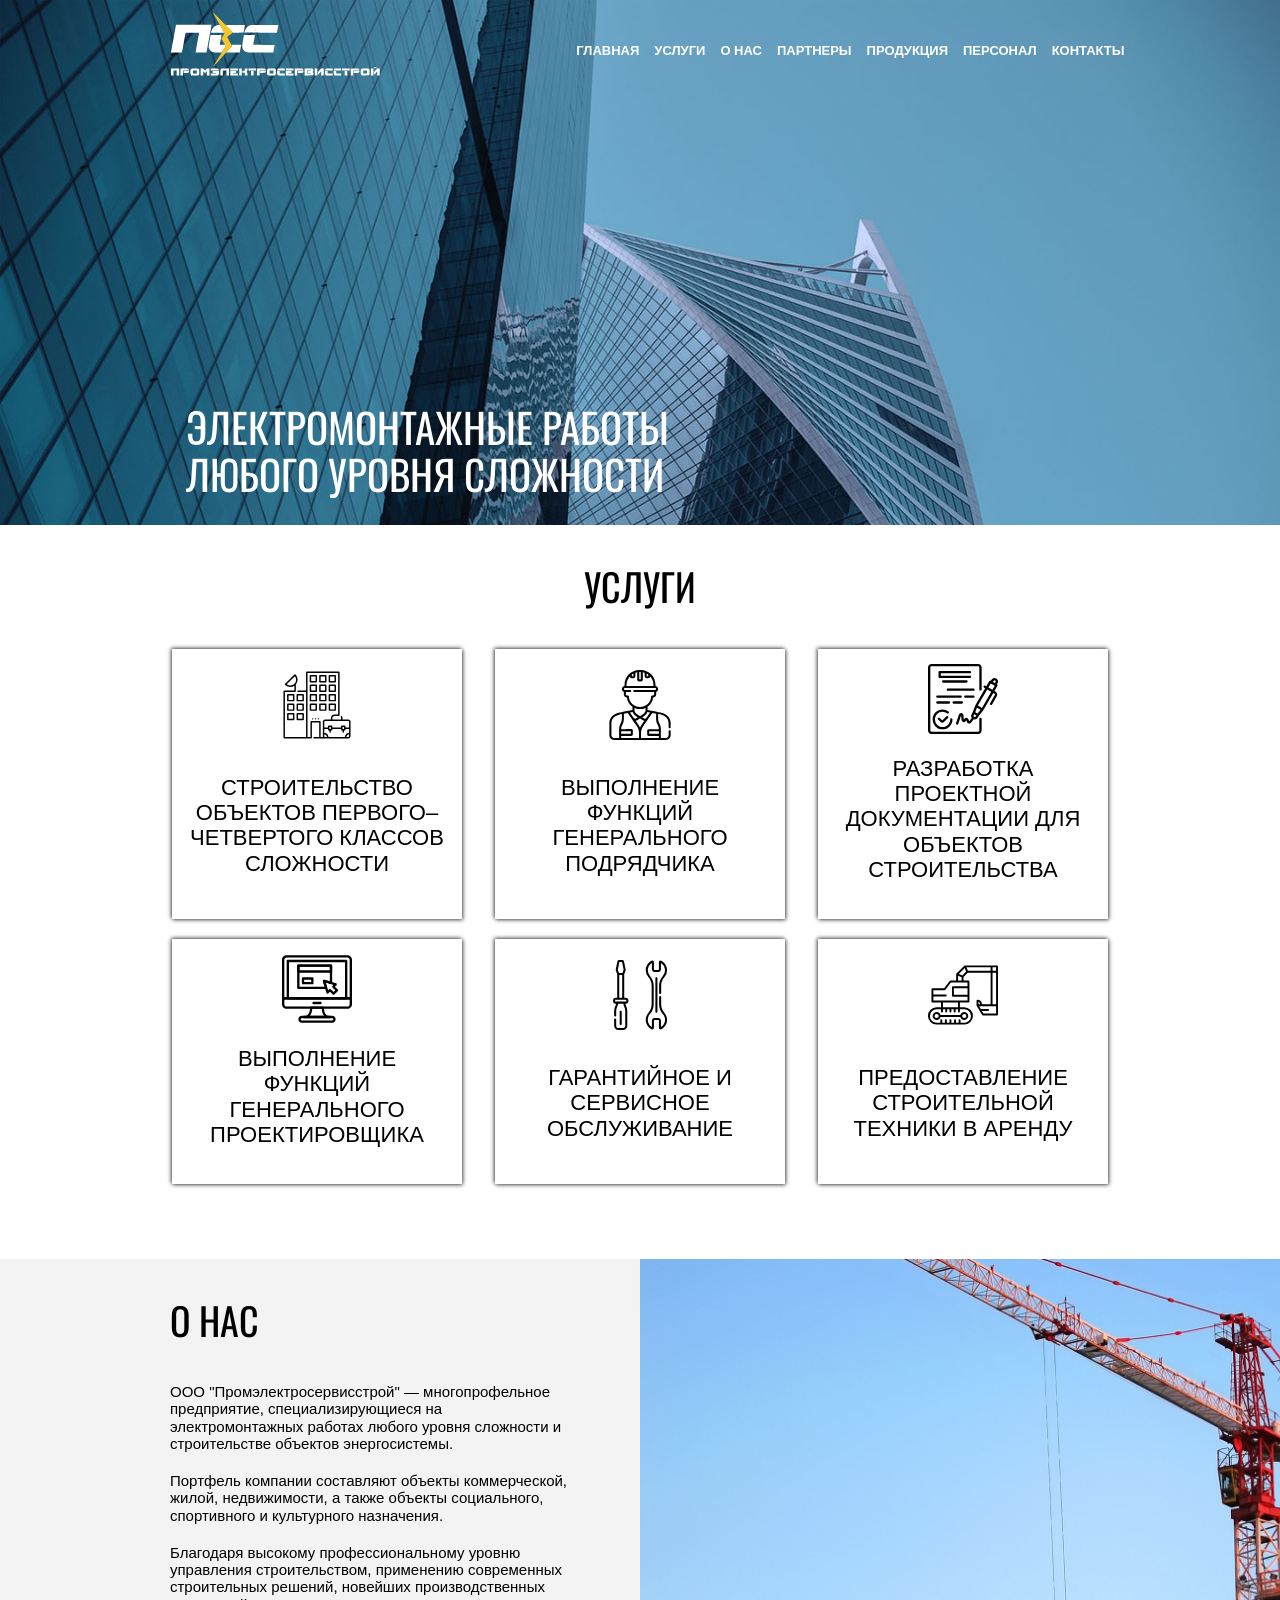
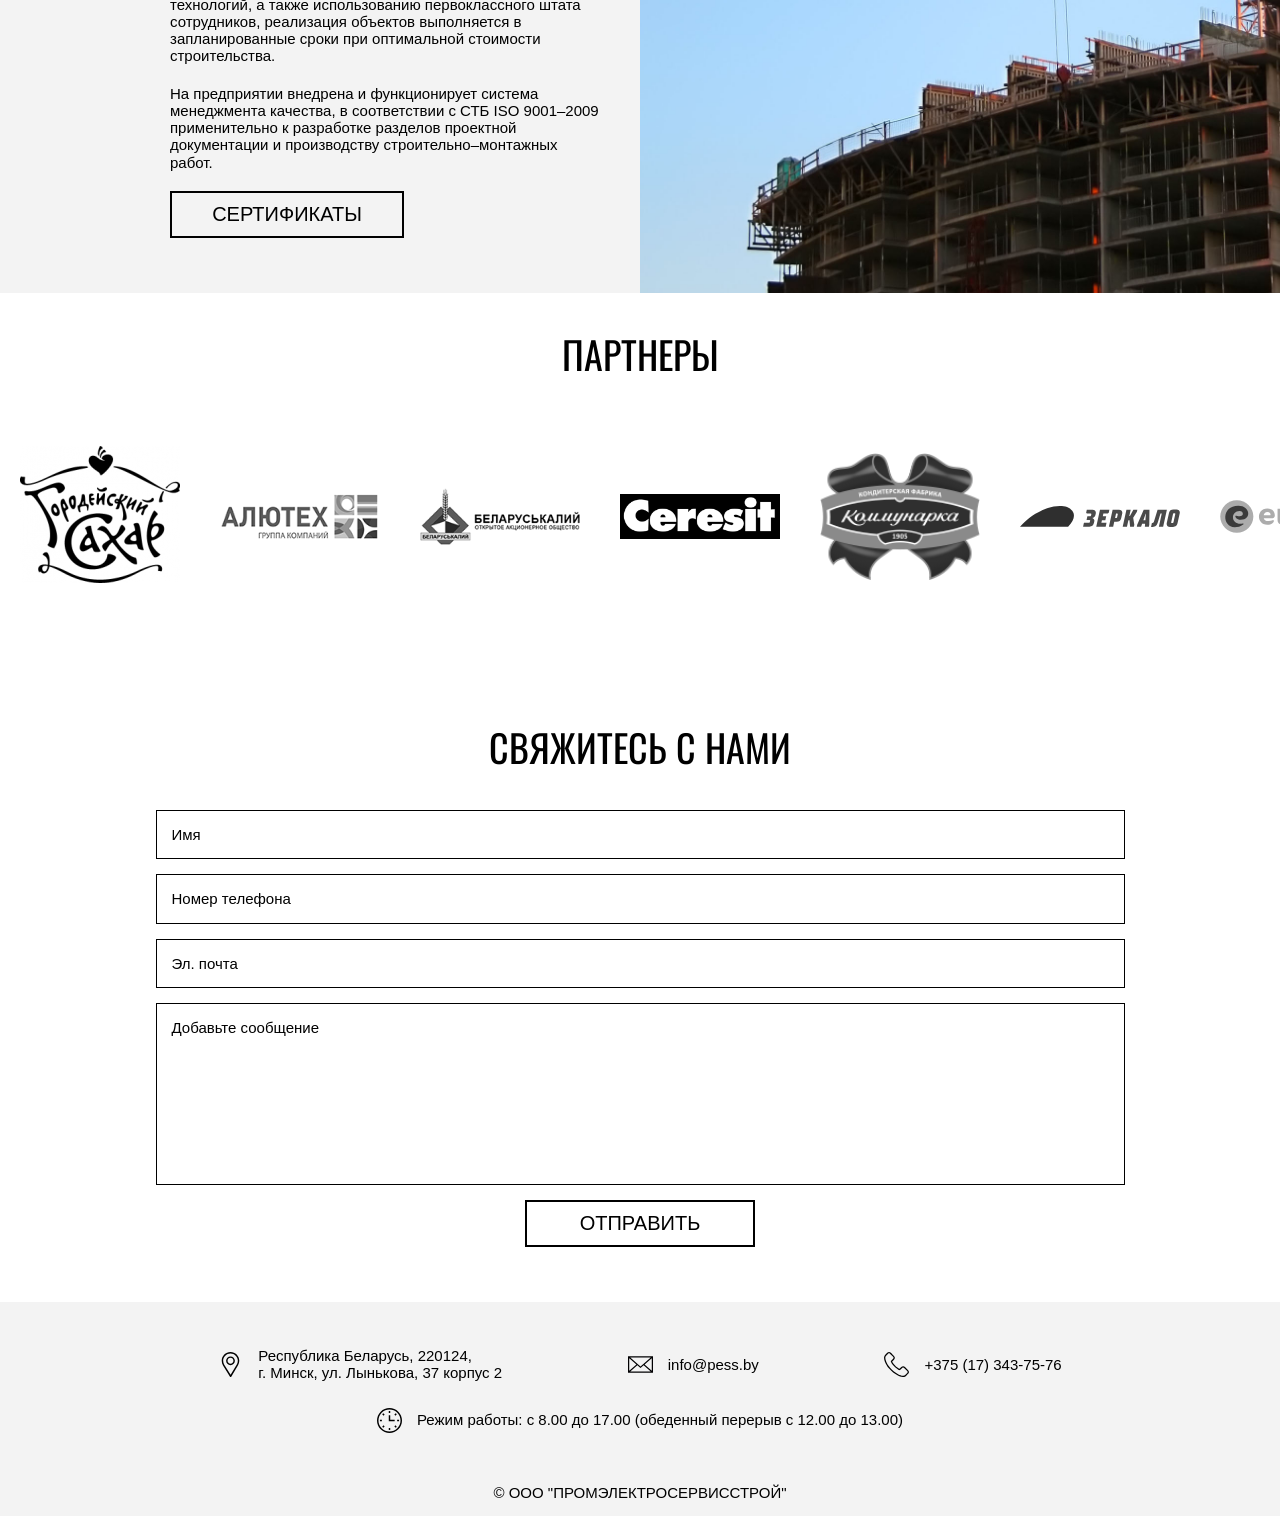
==== index.html @ 5f5e0d0a "done" ====
<!DOCTYPE html><html lang="ru"><head><meta charset="utf-8"><title>ПРОМЭЛЕКТРОСЕРВИССТРОЙ</title><meta name="description" content="ООО &quot;Промэлектросервисстрой&quot; — многопрофельное предприятие, специализирующиеся на электромонтажных работах любого уровня сложности и строительстве объектов энергосистемы."><meta name="viewport" content="width=device-width,initial-scale=1"><link rel="stylesheet" href="css/style.min.css"><link href="https://fonts.googleapis.com/css?family=Oswald&display=swap" rel="stylesheet"><link rel="preload" href="js/menu.min.js" as="script" crossorigin="anonymous"><link rel="icon" type="image/png" href="img/favicon.png"><link rel="apple-touch-icon" href="img/favicon-apple.png"><meta name="format-detection" content="telephone=no"></head><body><div style="display: none;"><svg xmlns="http://www.w3.org/2000/svg" xmlns:xlink="http://www.w3.org/1999/xlink"><symbol id="contract" viewBox="0 0 480.082 480"><path d="M479.2 113.8A23.995 23.995 0 00468 99.243a24.006 24.006 0 00-18.238-2.402 24.006 24.006 0 00-14.563 11.2l-4 6.96a8 8 0 00-10.879 2.883L400 152.52l-6.96-4a8.009 8.009 0 00-6.095-.801 8.023 8.023 0 00-4.867 3.761c-2.168 3.825-.848 8.684 2.961 10.88l6.961 4-68 117.84-16.8 44.882-8 14.957a24.002 24.002 0 001.28 25.922l-18 22.078-5.039-12.637a15.996 15.996 0 00-13.586-9.965 15.997 15.997 0 00-14.976 7.723L246 382.04l-2.719-32a16.007 16.007 0 00-14.027-14.571 16.004 16.004 0 00-17.094 10.812l-19.68 59.04a8 8 0 005.04 10.081 6.927 6.927 0 002.48.637 8 8 0 007.602-5.437l19.597-59.04L230 384.04a16 16 0 0029.68 6.883l2.96-4.883 4.962 12.563a15.996 15.996 0 0027.359 4.078l18.64-23.598a24.64 24.64 0 006.32.8 24.002 24.002 0 0020.88-11.843l8-13.36 30.48-37.038L448 198.359l6.96 4a7.996 7.996 0 013.759 4.883 7.986 7.986 0 01-.797 6.078l-32 55.442a7.99 7.99 0 002.558 11.277 7.993 7.993 0 0010.961-2.957l32-55.441a23.987 23.987 0 002.399-18.239 24.006 24.006 0 00-11.2-14.562l-6.96-4 20-34.64a8.004 8.004 0 00-2.88-10.88l4-6.96a23.992 23.992 0 002.4-18.56zm-30.16 2.24a7.999 7.999 0 014.882-3.759 8.4 8.4 0 016.078.801 8.008 8.008 0 013.762 4.879 8.4 8.4 0 01-.801 6.078l-4 6.961-13.922-8zM340 339.401l-4-2.32-11.84-6.883 11.36-30.398 25.199 14.558zm-24 23.118a7.995 7.995 0 01-2.398-10.48l4-6.958 13.918 8-4 6.879a8 8 0 01-5.196 3.816A8.005 8.005 0 01316 362.52zm53.84-61.278l-27.68-16 64-110.883 27.68 16zm72-124.722l-27.68-16 16-27.68 27.68 16zM126.238 358.52l-28.316 28.242L80.96 369.8a8.002 8.002 0 00-11.281 0 7.999 7.999 0 000 11.36l16.96 16.96c3 2.977 7.055 4.645 11.282 4.64 4.25.024 8.34-1.644 11.36-4.64l28.238-28.32a8.001 8.001 0 00-11.281-11.281zm0 0"></path><path d="M32 380.04c0 37.558 30.445 68 68 68s68-30.442 68-68a8 8 0 00-16 0c0 28.718-23.281 52-52 52s-52-23.282-52-52 23.281-52 52-52a51.547 51.547 0 0131.2 10.401 7.997 7.997 0 0011.198-1.601 7.997 7.997 0 00-1.597-11.2A68 68 0 0032 380.039zm256-316a8 8 0 000-16H80a8 8 0 00-8 8v32a8 8 0 008 8h208a8 8 0 000-16H88v-16zm-184 48a8 8 0 000 16h160a8 8 0 000-16zm208 56H136a8 8 0 000 16h176a8 8 0 000-16zm-80 56a8 8 0 00-8-8H64a8 8 0 000 16h160a8 8 0 008-8zm80-8h-56a8 8 0 000 16h56a8 8 0 000-16zm-168 56a8 8 0 000-16H64a8 8 0 000 16zm32 0h56a8 8 0 000-16h-56a8 8 0 000 16zm0 0"></path><path d="M360 368.04a8 8 0 00-8 8v80a8 8 0 01-8 8H24a8 8 0 01-8-8v-432a8 8 0 018-8h320a8 8 0 018 8v150.24a8 8 0 0016 0V24.04c0-13.254-10.746-24-24-24H24c-13.254 0-24 10.746-24 24v432c0 13.258 10.746 24 24 24h320c13.254 0 24-10.742 24-24v-80a8 8 0 00-8-8zm0 0"></path></symbol><symbol id="corporation" viewBox="0 0 96 96"><path d="M17 34a1 1 0 00-1-1H8a1 1 0 00-1 1v8a1 1 0 001 1h8a1 1 0 001-1zm-2 7H9v-6h6zm15-7a1 1 0 00-1-1h-8a1 1 0 00-1 1v8a1 1 0 001 1h8a1 1 0 001-1zm-2 7h-6v-6h6zm-11 6a1 1 0 00-1-1H8a1 1 0 00-1 1v8a1 1 0 001 1h8a1 1 0 001-1zm-2 7H9v-6h6zm15-7a1 1 0 00-1-1h-8a1 1 0 00-1 1v8a1 1 0 001 1h8a1 1 0 001-1zm-2 7h-6v-6h6zm-12 5H8a1 1 0 00-1 1v8a1 1 0 001 1h8a1 1 0 001-1v-8a1 1 0 00-1-1zm-1 8H9v-6h6zm14-8h-8a1 1 0 00-1 1v8a1 1 0 001 1h8a1 1 0 001-1v-8a1 1 0 00-1-1zm-1 8h-6v-6h6zM47 7h-8a1 1 0 00-1 1v8a1 1 0 001 1h8a1 1 0 001-1V8a1 1 0 00-1-1zm-1 8h-6V9h6zm6 2h8a1 1 0 001-1V8a1 1 0 00-1-1h-8a1 1 0 00-1 1v8a1 1 0 001 1zm1-8h6v6h-6zm12 8h8a1 1 0 001-1V8a1 1 0 00-1-1h-8a1 1 0 00-1 1v8a1 1 0 001 1zm1-8h6v6h-6zM47 20h-8a1 1 0 00-1 1v8a1 1 0 001 1h8a1 1 0 001-1v-8a1 1 0 00-1-1zm-1 8h-6v-6h6zm6 2h8a1 1 0 001-1v-8a1 1 0 00-1-1h-8a1 1 0 00-1 1v8a1 1 0 001 1zm1-8h6v6h-6zm12 8h8a1 1 0 001-1v-8a1 1 0 00-1-1h-8a1 1 0 00-1 1v8a1 1 0 001 1zm1-8h6v6h-6zM47 33h-8a1 1 0 00-1 1v8a1 1 0 001 1h8a1 1 0 001-1v-8a1 1 0 00-1-1zm-1 8h-6v-6h6zm6 2h8a1 1 0 001-1v-8a1 1 0 00-1-1h-8a1 1 0 00-1 1v8a1 1 0 001 1zm1-8h6v6h-6zm12 8h8a1 1 0 001-1v-8a1 1 0 00-1-1h-8a1 1 0 00-1 1v8a1 1 0 001 1zm1-8h6v6h-6zM47 46h-8a1 1 0 00-1 1v8a1 1 0 001 1h8a1 1 0 001-1v-8a1 1 0 00-1-1zm-1 8h-6v-6h6zm15 1v-8a1 1 0 00-1-1h-8a1 1 0 00-1 1v8a1 1 0 001 1h8a1 1 0 001-1zm-2-1h-6v-6h6zm6 2h8a1 1 0 001-1v-8a1 1 0 00-1-1h-8a1 1 0 00-1 1v8a1 1 0 001 1zm1-8h6v6h-6z"></path><path d="M91 68h-8v-2c0-.879-.231-1.744-.669-2.5a.999.999 0 10-1.731 1.001c.261.453.4.972.4 1.499v2H69v-2c0-1.654 1.346-3 3-3h6a1 1 0 001-1V3a1 1 0 00-1-1H34a1 1 0 00-1 1v25H22a1 1 0 000 2h11v62H4V30h14a1 1 0 001-1v-9c0-.055-.023-.103-.031-.155 3.348-3.925 3.176-9.842-.534-13.552a.999.999 0 00-1.414 0L4.293 19.021a.999.999 0 000 1.414 9.965 9.965 0 007.071 2.924A9.985 9.985 0 0017 21.617V28H3a1 1 0 00-1 1v64a1 1 0 001 1h37a1 1 0 001-1V72h10v20h-7a1 1 0 000 2h47c1.654 0 3-1.346 3-3V71c0-1.654-1.346-3-3-3zM6.458 19.684L17.684 8.458c2.438 3.136 2.217 7.683-.663 10.563-2.879 2.88-7.428 3.1-10.563.663zM56.184 92H53V71a1 1 0 00-1-1H40a1 1 0 00-1 1v21h-4V4h42v57h-5c-2.757 0-5 2.243-5 5v2h-8c-1.654 0-3 1.346-3 3v20c0 .352.072.686.184 1zM59 92c-.551 0-1-.449-1-1v-2.899A5.016 5.016 0 0161.899 92zm33-1c0 .551-.449 1-1 1h-2.899A5.016 5.016 0 0192 88.101zm0-4.92A7.004 7.004 0 0086.08 92H63.92A7.004 7.004 0 0058 86.08V81h5v1a1 1 0 001 1h1v2a1 1 0 002 0v-2h1a1 1 0 001-1v-1h12v1a1 1 0 001 1h1v2a1 1 0 002 0v-2h1a1 1 0 001-1v-1h5zM65 81v-3h2v3zm18 0v-3h2v3zm9-2h-5v-2a1 1 0 00-1-1h-4a1 1 0 00-1 1v2H69v-2a1 1 0 00-1-1h-4a1 1 0 00-1 1v2h-5v-8c0-.551.449-1 1-1h32c.551 0 1 .449 1 1z"></path><circle cx="42" cy="67" r="1"></circle><circle cx="46" cy="67" r="1"></circle><circle cx="50" cy="67" r="1"></circle></symbol><symbol id="email" viewBox="0 0 485.411 485.411"><path d="M0 81.824v321.763h485.411V81.824H0zm242.708 198.702L43.612 105.691h398.187L242.708 280.526zm-79.311-37.877L23.867 365.178V120.119l139.53 122.53zm18.085 15.884l61.22 53.762 61.22-53.762L441.924 379.72H43.487l137.995-121.187zm140.526-15.878l139.535-122.536v245.059L322.008 242.655z" fill="#010002"></path></symbol><symbol id="excavator" viewBox="0 0 128 128"><path d="M59.2 100.6H22.882a7.332 7.332 0 100 3.5H59.2a7.332 7.332 0 100-3.5zm-43.43 5.582a3.832 3.832 0 113.831-3.832 3.836 3.836 0 01-3.83 3.837zm50.542-7.663a3.832 3.832 0 11-3.832 3.832 3.836 3.836 0 013.832-3.828z"></path><path d="M126.25 9.88H67.69a1.813 1.813 0 00-1.26.52L52.02 24.81a1.8 1.8 0 00-.52 1.26v11.55H41.04a1.752 1.752 0 00-1.4.7L29.62 51.6H8.08a1.746 1.746 0 00-1.75 1.75v22.42a1.752 1.752 0 001.75 1.75h15.69v9.06h-8a15.77 15.77 0 100 31.54h50.54a15.77 15.77 0 100-31.54h-7.99v-9.06H74a1.752 1.752 0 001.75-1.75V39.38A1.754 1.754 0 0074 37.62h-9v-6.7l7.55-7.54h41.95v57.66H98.58v-.79a7.757 7.757 0 00-7.75-7.75h-.33a1.746 1.746 0 00-1.75 1.75v8.54a1.854 1.854 0 00.24.89l10 17a1.767 1.767 0 001.51.86h25.75a1.746 1.746 0 001.75-1.75V11.62a1.743 1.743 0 00-1.75-1.74zM55 28.67l6.5 2.7v6.25H55zm11.31 61.41a12.27 12.27 0 110 24.54h-6.8v-4.45a1.75 1.75 0 00-3.5 0v4.45h-4.86v-4.45a1.75 1.75 0 00-3.5 0v4.45h-4.86v-4.45a1.75 1.75 0 00-3.5 0v4.45h-4.86v-4.45a1.75 1.75 0 00-3.5 0v4.45h-4.86v-4.45a1.75 1.75 0 10-3.5 0v4.45h-6.8a12.27 12.27 0 110-24.54h8v4.01a1.75 1.75 0 003.5 0v-4.01h4.26v4.01a1.75 1.75 0 103.5 0v-4.01h4.26v4.01a1.75 1.75 0 003.5 0v-4.01h4.26v4.01a1.75 1.75 0 003.5 0v-4.01h4.27v4.01a1.75 1.75 0 003.5 0v-4.01zm-39.04-3.5v-9.06h27.55v9.06zm44.98-22.94H47.36V51.5h24.89zm0-22.52V48H45.61a1.752 1.752 0 00-1.75 1.75v15.64a1.752 1.752 0 001.75 1.75h26.64v6.88H9.83V66.7h22.6a1.75 1.75 0 000-3.5H9.83v-8.1h20.66a1.772 1.772 0 001.4-.69l10.02-13.29zm-9.41-12.99l-6.5-2.69 10.72-10.73 2.7 6.5zm10.15-8.25l-2.69-6.5h44.2v6.5zm19.26 56.36a4.259 4.259 0 012.83 4.01v.79h-2.83zm32.25 21.8h-23l-2.94-5h11.27a1.75 1.75 0 000-3.5H96.5l-2.94-5h30.94zm0-17H118V23.38h6.5zm0-61.16H118v-6.5h6.5z"></path></symbol><symbol id="foreman" viewBox="-31 0 511 512"><path d="M448.77 418.11v-27.485c0-33.82-17.047-57.777-51.977-72.809-21.531-9.265-33.332-8.878-116.902-25.87V268.94c25.062-16.898 38.082-40.941 40.687-67.32 12.563-.512 22.621-10.89 22.621-23.57v-17.832c0-.188-.004-.375-.008-.563 8.262-3.277 14.121-11.347 14.121-20.765 0-11.239-8.351-20.567-19.171-22.102v-7.894C338.14 48.754 289.387 0 229.242 0h-9.215c-60.14 0-108.894 48.754-108.894 108.895v7.894c-10.824 1.535-19.172 10.863-19.172 22.102 0 9.418 5.855 17.488 14.117 20.765-.004.188-.004.375-.004.563v17.832c0 12.68 10.059 23.058 22.617 23.57 2.602 26.324 15.496 50.332 40.688 67.317v23.007C85.695 308.961 74.03 308.543 52.48 317.816 17.547 332.848.5 356.805.5 390.621v87.442C.5 496.808 15.695 512 34.438 512h380.398c18.742 0 33.937-15.191 33.937-33.934v-29.949c0-9.918-15.003-9.933-15.003 0v29.95c0 10.453-8.477 18.93-18.934 18.93h-37.418c-2.027-53.364 5.863-75.356-10.984-105.15-13.543-23.952-7.723-43.44-9.122-69.562 3.008 1.399 76.458 6.594 76.458 68.336v27.488c0 9.918 15 9.934 15 0zM298.39 310.823c-27.757 40.352-27.117 40.172-31.835 43.516-3.446 2.437-6.899 3.793-11.356 1.12l-15.164-9.093c13.43-7.707 33.278-21.707 38.54-39.394zM86.814 447.547h70.64l-.004 19.504H86.83zm.03 34.508h73.86c6.477 0 11.746-5.27 11.746-11.746-.855-22.7 2.254-28.637-3.43-34.325-6.039-6.039-7.195-2.296-82.214-3.441a70.515 70.515 0 019.097-33.313c16.215-28.68 9.48-52.125 11.063-79.863l27.867-5.422c5.781 8.489 46.926 68.196 66.95 96.778 10.042 14.336 15.35 31.168 15.355 48.675v37.598H86.855zM209.235 346.37l-15.164 9.09c-6.46 3.879-13.382-1.399-17.636-7.563a23669.555 23669.555 0 01-25.551-37.074l19.816-3.851c5.258 17.687 25.11 31.687 38.535 39.398zm15.403 75.008a100.035 100.035 0 00-10.57-19.266 8065.635 8065.635 0 01-21.262-30.547c7.918-1.199 10.722-4.836 31.832-16.937 20.996 12.039 23.937 15.742 31.832 16.937a7611.137 7611.137 0 01-21.266 30.547 100.017 100.017 0 00-10.566 19.266zm48.976-395.215a94.475 94.475 0 0110.922 6.887v12.308c-2.86.762-8.062.762-10.922 0zm-43.515-11.156v53.36c-2.864.76-8.063.76-10.922 0v-53.36c.719-.008 10.183-.008 10.922 0zm-65.36 18.043a94.426 94.426 0 0110.918-6.887V45.36c-2.86.762-8.058.762-10.918 0zm-15.004 13.664v1.344c0 17.328 40.926 17.363 40.926 0V19.707a92.822 92.822 0 0113.512-3.363v54.722c0 17.211 40.93 17.422 40.93 0V16.344a92.646 92.646 0 0113.507 3.363v28.352c0 17.328 40.93 17.363 40.93 0v-1.344c27.879 31.48 23.047 66.55 23.598 69.851h-197c.558-3.34-4.399-38.242 23.597-69.851zm-6.48 147.265c-.207-9.675-12.191-7.003-13.59-7.34-4.734 0-8.586-3.855-8.586-8.59V161.22h31.953c9.918 0 9.93-15.004 0-15.004h-38.746c-4.039 0-7.32-3.285-7.32-7.324a7.327 7.327 0 017.32-7.32h220.703c4.04 0 7.32 3.284 7.32 7.32 0 4.039-3.28 7.324-7.32 7.324H183.035c-9.918 0-9.93 15.004 0 15.004h145.16v16.832c0 4.734-3.851 8.59-8.59 8.59-1.546.37-13.378-2.305-13.585 7.34-.989 46.074-39.864 76.57-81.383 77.07-41.399-.5-80.395-30.883-81.383-77.07zm81.297 92.075h.168c14.25-.16 27.68-3.086 40.168-8.727v20.8c0 8.118-7.309 17.903-20.586 27.556-7.688 5.586-15.5 9.78-19.664 11.87-4.168-2.09-11.98-6.284-19.668-11.87-13.274-9.653-20.586-19.438-20.586-27.555v-20.8c12.488 5.64 25.922 8.566 40.168 8.726zM15.504 478.066v-87.441c0-32.746 18.504-52.844 59.988-65.137l16.469-3.203c-1.398 26.168 4.418 45.621-9.121 69.563-16.88 29.851-8.961 51.906-10.988 105.148H34.438c-10.442 0-18.934-8.492-18.934-18.93zm346.937-11.015H291.79v-19.504h70.668zm-9.07-67.82a70.515 70.515 0 019.098 33.312h-73.934c-6.476 0-11.746 5.27-11.746 11.746v26.016c0 6.476 5.27 11.75 11.746 11.75h73.895l-.016 14.941H232.137v-37.598c0-17.503 5.312-34.34 15.355-48.675 19.778-28.235 61.438-88.688 66.95-96.774l27.867 5.418c1.593 27.899-5.157 51.184 11.062 79.863zm0 0"></path></symbol><symbol id="placeholder" viewBox="0 0 512 512"><path d="M256 0C156.748 0 76 80.748 76 180c0 33.534 9.289 66.26 26.869 94.652l142.885 230.257A15 15 0 00258.499 512h.119a14.997 14.997 0 0012.75-7.292L410.611 272.22C427.221 244.428 436 212.539 436 180 436 80.748 355.252 0 256 0zm128.866 256.818L258.272 468.186l-129.905-209.34C113.734 235.214 105.8 207.95 105.8 180c0-82.71 67.49-150.2 150.2-150.2S406.1 97.29 406.1 180c0 27.121-7.411 53.688-21.234 76.818z"></path><path d="M256 90c-49.626 0-90 40.374-90 90 0 49.309 39.717 90 90 90 50.903 0 90-41.233 90-90 0-49.626-40.374-90-90-90zm0 150.2c-33.257 0-60.2-27.033-60.2-60.2 0-33.084 27.116-60.2 60.2-60.2s60.1 27.116 60.1 60.2c0 32.683-26.316 60.2-60.1 60.2z"></path></symbol><symbol id="telephone" viewBox="0 0 482.6 482.6"><path d="M98.339 320.8c47.6 56.9 104.9 101.7 170.3 133.4 24.9 11.8 58.2 25.8 95.3 28.2 2.3.1 4.5.2 6.8.2 24.9 0 44.9-8.6 61.2-26.3.1-.1.3-.3.4-.5 5.8-7 12.4-13.3 19.3-20 4.7-4.5 9.5-9.2 14.1-14 21.3-22.2 21.3-50.4-.2-71.9l-60.1-60.1c-10.2-10.6-22.4-16.2-35.2-16.2-12.8 0-25.1 5.6-35.6 16.1l-35.8 35.8c-3.3-1.9-6.7-3.6-9.9-5.2-4-2-7.7-3.9-11-6-32.6-20.7-62.2-47.7-90.5-82.4-14.3-18.1-23.9-33.3-30.6-48.8 9.4-8.5 18.2-17.4 26.7-26.1 3-3.1 6.1-6.2 9.2-9.3 10.8-10.8 16.6-23.3 16.6-36s-5.7-25.2-16.6-36l-29.8-29.8c-3.5-3.5-6.8-6.9-10.2-10.4-6.6-6.8-13.5-13.8-20.3-20.1-10.3-10.1-22.4-15.4-35.2-15.4-12.7 0-24.9 5.3-35.6 15.5l-37.4 37.4c-13.6 13.6-21.3 30.1-22.9 49.2-1.9 23.9 2.5 49.3 13.9 80 17.5 47.5 43.9 91.6 83.1 138.7zm-72.6-216.6c1.2-13.3 6.3-24.4 15.9-34l37.2-37.2c5.8-5.6 12.2-8.5 18.4-8.5 6.1 0 12.3 2.9 18 8.7 6.7 6.2 13 12.7 19.8 19.6 3.4 3.5 6.9 7 10.4 10.6l29.8 29.8c6.2 6.2 9.4 12.5 9.4 18.7s-3.2 12.5-9.4 18.7c-3.1 3.1-6.2 6.3-9.3 9.4-9.3 9.4-18 18.3-27.6 26.8l-.5.5c-8.3 8.3-7 16.2-5 22.2.1.3.2.5.3.8 7.7 18.5 18.4 36.1 35.1 57.1 30 37 61.6 65.7 96.4 87.8 4.3 2.8 8.9 5 13.2 7.2 4 2 7.7 3.9 11 6 .4.2.7.4 1.1.6 3.3 1.7 6.5 2.5 9.7 2.5 8 0 13.2-5.1 14.9-6.8l37.4-37.4c5.8-5.8 12.1-8.9 18.3-8.9 7.6 0 13.8 4.7 17.7 8.9l60.3 60.2c12 12 11.9 25-.3 37.7-4.2 4.5-8.6 8.8-13.3 13.3-7 6.8-14.3 13.8-20.9 21.7-11.5 12.4-25.2 18.2-42.9 18.2-1.7 0-3.5-.1-5.2-.2-32.8-2.1-63.3-14.9-86.2-25.8-62.2-30.1-116.8-72.8-162.1-127-37.3-44.9-62.4-86.7-79-131.5-10.3-27.5-14.2-49.6-12.6-69.7z"></path></symbol><symbol id="time" viewBox="0 0 512 512"><path d="M256 512c-68.38 0-132.667-26.629-181.02-74.98C26.629 388.667 0 324.38 0 256S26.629 123.333 74.98 74.98C123.333 26.629 187.62 0 256 0s132.667 26.629 181.02 74.98C485.371 123.333 512 187.62 512 256s-26.629 132.667-74.98 181.02C388.667 485.371 324.38 512 256 512zm0-482c-60.367 0-117.12 23.508-159.806 66.194S30 195.633 30 256s23.508 117.12 66.194 159.806S195.633 482 256 482s117.12-23.508 159.806-66.194S482 316.367 482 256s-23.508-117.12-66.194-159.806S316.367 30 256 30z"></path><path d="M241 60.036h30v40.032h-30zm114.603 75.123l28.302-28.303 21.21 21.21-28.302 28.303zM411.932 241h40.032v30h-40.032zm-56.356 135.868l21.21-21.21 28.303 28.302-21.21 21.21zM241 411.932h30v40.032h-30zm-134.225-27.998l28.302-28.303 21.21 21.21-28.302 28.303zM60.036 241h40.032v30H60.036zm46.765-112.96l21.21-21.21 28.303 28.302-21.21 21.21zM361.892 271H241V150.108h30V241h90.892z"></path></symbol><symbol id="tools" viewBox="-58 0 511 511.998"><path d="M63.938 468.125V377.73c0-9.918-15-9.93-15 0v90.395c0 9.914 15 9.93 15 0zm246.085-334v243.75c0 9.914 15 9.93 15 0v-243.75c0-9.914-15-9.93-15 0zm0 0"></path><path d="M94.574 275.79H82.125V103.57l10.41-29.28c.461-1.29.559-2.68.281-4.02L80.527 10.508C79.277 4.422 73.855 0 67.641 0H45.234C39.02 0 33.598 4.422 32.348 10.508L20.058 70.27a7.452 7.452 0 00.282 4.02l10.41 29.28v172.22H18.3c-9.816 0-17.8 7.983-17.8 17.8v8.02c0 9.816 7.984 17.8 17.8 17.8h3.833a57.34 57.34 0 01-5.844 19.043 72.41 72.41 0 00-7.926 32.871v34.75c0 9.914 14.996 9.93 14.996 0v-34.75a57.35 57.35 0 016.282-26.035 72.485 72.485 0 007.582-25.883h38.43c.882 9 3.46 17.832 7.581 25.883a57.346 57.346 0 016.282 26.031v108.7c0 9.363-7.618 16.98-16.98 16.98H40.34c-9.363 0-16.98-7.617-16.98-16.98v-43.95c0-9.918-14.997-9.93-14.997 0v43.95c0 17.632 14.344 31.976 31.977 31.976h32.195c17.633 0 31.977-14.344 31.977-31.976V371.324a72.41 72.41 0 00-7.926-32.87 57.34 57.34 0 01-5.844-19.044h3.832c9.817 0 17.801-7.984 17.801-17.8v-8.02c0-9.817-7.984-17.8-17.8-17.8zM46.734 15h19.407l11.562 56.238-8.375 23.551H43.547l-8.375-23.55zm-.984 94.785h21.375V275.79H45.75zM97.379 301.61a2.807 2.807 0 01-2.805 2.801H18.301a2.807 2.807 0 01-2.805-2.8v-8.02a2.807 2.807 0 012.805-2.805h76.273a2.807 2.807 0 012.805 2.805zm254.949 22.222V270.5a7.499 7.499 0 10-14.996 0v53.332c0 26.586 9.648 52.02 27.164 71.617a62.851 62.851 0 0116.008 41.95c0 21.968-11.3 42.078-29.785 53.535V443.78c0-10.886-8.86-19.746-19.746-19.746h-26.895c-10.89 0-19.746 8.86-19.746 19.746v47.153c-18.484-11.457-29.785-31.567-29.785-53.536a62.851 62.851 0 0116.008-41.949c17.515-19.597 27.164-45.031 27.164-71.617V188.168c0-26.586-9.649-52.02-27.164-71.617a62.851 62.851 0 01-16.008-41.95c0-21.968 11.3-42.078 29.785-53.535V68.22c0 10.886 8.856 19.746 19.746 19.746h26.895c10.886 0 19.746-8.86 19.746-19.746V21.066c18.484 11.457 29.785 31.567 29.785 53.536a62.851 62.851 0 01-16.008 41.949c-17.516 19.597-27.164 45.031-27.164 71.617V241.5c0 4.145 3.356 7.5 7.496 7.5a7.5 7.5 0 007.5-7.5v-53.332c0-22.895 8.293-44.777 23.352-61.621a77.844 77.844 0 0019.82-51.945c0-29.133-16.05-55.625-41.887-69.137-8.14-4.254-17.894 1.637-17.894 10.82V68.22a4.755 4.755 0 01-4.746 4.75h-26.895a4.758 4.758 0 01-4.75-4.75V16.285c0-9.18-9.746-15.082-17.894-10.82-25.836 13.512-41.887 40.004-41.887 69.137a77.845 77.845 0 0019.82 51.945c15.059 16.844 23.352 38.726 23.352 61.621v135.664c0 22.895-8.293 44.777-23.352 61.621a77.844 77.844 0 00-19.82 51.945c0 29.133 16.05 55.625 41.887 69.137 3.824 2 8.312 1.863 12.007-.375 3.688-2.23 5.887-6.137 5.887-10.445V443.78a4.755 4.755 0 014.75-4.746h26.895a4.751 4.751 0 014.746 4.746v51.934c0 9.183 9.75 15.078 17.894 10.82 25.836-13.512 41.89-40.004 41.89-69.137a77.848 77.848 0 00-19.823-51.945c-15.059-16.844-23.352-38.726-23.352-61.621zm0 0"></path></symbol><symbol id="website" viewBox="0 0 512 512"><path d="M477.858 8.533H34.142C15.317 8.533 0 23.851 0 42.675v281.591a8.536 8.536 0 008.533 8.533h494.933a8.536 8.536 0 008.533-8.533V42.675C512 23.851 496.683 8.533 477.858 8.533zm17.075 307.2H17.067V42.675c0-9.421 7.663-17.075 17.075-17.075h443.716c9.412 0 17.075 7.654 17.075 17.075v273.058z"></path><path d="M503.467 315.733H8.533A8.536 8.536 0 000 324.266v42.658c0 18.825 15.317 34.142 34.142 34.142h443.716c18.825 0 34.142-15.317 34.142-34.142v-42.658a8.536 8.536 0 00-8.533-8.533zm-8.534 51.192c0 9.421-7.663 17.075-17.075 17.075H34.142c-9.412 0-17.075-7.654-17.075-17.075V332.8h477.867v34.125z"></path><path d="M281.6 349.867h-51.2c-4.71 0-8.533 3.823-8.533 8.533s3.823 8.533 8.533 8.533h51.2c4.71 0 8.533-3.823 8.533-8.533s-3.823-8.533-8.533-8.533zm187.733-307.2H42.667a8.536 8.536 0 00-8.533 8.533v273.067a8.536 8.536 0 008.533 8.533h426.667a8.536 8.536 0 008.533-8.533V51.2c0-4.71-3.823-8.533-8.534-8.533zM460.8 315.733H51.2v-256h409.6v256zm-93.867 136.534H145.067c-14.114 0-25.6 11.486-25.6 25.6s11.486 25.6 25.6 25.6h221.867c14.114 0 25.6-11.486 25.6-25.6s-11.487-25.6-25.601-25.6zm0 34.133H145.067c-4.71 0-8.533-3.831-8.533-8.533s3.823-8.533 8.533-8.533h221.867c4.71 0 8.533 3.831 8.533 8.533s-3.823 8.533-8.534 8.533z"></path><path d="M349.867 452.267c-28.314 0-42.667-20.096-42.667-59.733a8.536 8.536 0 00-8.533-8.533h-85.333a8.536 8.536 0 00-8.533 8.533c0 39.637-14.353 59.733-42.667 59.733a8.536 8.536 0 00-8.533 8.533 8.536 8.536 0 008.533 8.533h187.733a8.536 8.536 0 008.533-8.533 8.536 8.536 0 00-8.533-8.533zm-146.168 0c10.505-11.639 16.691-28.971 17.937-51.2h68.736c1.237 22.229 7.424 39.561 17.937 51.2h-104.61zm204.058-192.308l-20.599-20.599 11.46-11.46a8.542 8.542 0 002.244-8.124 8.543 8.543 0 00-5.82-6.084l-85.333-25.6a8.52 8.52 0 00-8.482 2.142 8.508 8.508 0 00-2.142 8.482l25.6 85.333a8.525 8.525 0 006.084 5.828c2.901.717 5.999-.12 8.124-2.244l12.066-12.075 20.599 20.608c1.596 1.604 3.772 2.5 6.033 2.5s4.437-.896 6.033-2.5l24.132-24.141a8.524 8.524 0 00.001-12.066zm-30.166 18.108l-18.756-18.765a11.1 11.1 0 00-7.876-3.26 11.13 11.13 0 00-7.876 3.251l-6.161 6.161-16.939-56.465 56.465 16.939-6.605 6.605a9.61 9.61 0 00-2.816 6.827 9.568 9.568 0 002.833 6.835l19.797 19.797-12.066 12.075zM358.4 76.8H119.467a8.536 8.536 0 00-8.533 8.533V128a8.536 8.536 0 008.533 8.533H358.4a8.536 8.536 0 008.533-8.533V85.333A8.536 8.536 0 00358.4 76.8zm-8.533 42.667H128v-25.6h221.867v25.6zm-128 51.2H153.6a8.536 8.536 0 00-8.533 8.533v34.133a8.536 8.536 0 008.533 8.533h68.267a8.536 8.536 0 008.533-8.533V179.2a8.536 8.536 0 00-8.533-8.533zm-8.534 34.133h-51.2v-17.067h51.2V204.8z"></path><path d="M358.4 76.8H119.467a8.536 8.536 0 00-8.533 8.533v162.133a8.536 8.536 0 008.533 8.533h203.145a8.5 8.5 0 006.844-3.439 8.533 8.533 0 001.331-7.552l-10.803-36.019 35.968 10.795a8.51 8.51 0 007.543-1.331 8.512 8.512 0 003.439-6.844V85.333c-.001-4.71-3.824-8.533-8.534-8.533zm-8.533 123.341L309.7 188.092a8.52 8.52 0 00-8.482 2.142 8.524 8.524 0 00-2.142 8.491l12.066 40.209H128V93.867h221.867v106.274z"></path></symbol></svg></div><header class="header header--main-title" id="start"><div class="header__wrapper"><div class="header__top"><div class="center"><a href="#start"><svg class="header__logo" width="289" height="100" alt="Промэлектросервисстрой" viewBox="0 0 2041 705" xmlns="http://www.w3.org/2000/svg"><path class="p" d="M176.6 149.7c-.3 1-7.7 41.4-16.5 89.8s-18.7 102.4-22 120c-3.2 17.6-5.7 32.3-5.4 32.7.2.5 21.7.8 47.7.8 36.7 0 47.6-.3 48.3-1.3.6-.6 7.6-37.4 15.7-81.7 8-44.3 15.1-83.3 15.8-86.8l1.2-6.2h119.8l-.6 2.7c-.5 2.5-9.6 52.3-25.5 139.3-3.3 17.8-5.7 32.8-5.5 33.2.3.5 21.9.8 48 .8H445l1-2.3c.8-1.9 6.2-31.3 36.6-198.2 4.1-22.6 7.7-41.8 8-42.8.5-1.6-7.4-1.7-156.5-1.7-148.6 0-157 .1-157.5 1.7z"></path><path class="first_c" d="M613.5 149.1c-.2.3 14.8 15.7 33.3 34.2l33.6 33.7h46.3c25.5 0 46.3-.2 46.3-.5s2.7-15.2 6-33.2c3.3-17.9 6-32.9 6-33.4 0-.9-171-1.8-171.5-.8zm-66.5 1.4c-8.9 1.8-20.5 6.4-27.1 10.8-7.6 5.1-17.8 15.9-22.7 24.2-3.8 6.6-9.2 21-10.6 28.2l-.5 3.3h117l-3.5-6.3c-1.9-3.4-10.5-18.6-19-33.7l-15.5-27.5-5.8-.2c-3.2-.1-8.7.4-12.3 1.2z"></path><path class="last_c" d="M842 150.5c-24.5 4.9-42.7 19-53.1 41-3.1 6.6-7.9 21.6-7.9 24.7 0 .4 64.5.8 143.3.8h143.2l5.9-31.9c3.1-17.6 6-32.9 6.3-34l.5-2.1-115.8.1c-91.2.1-117.3.4-122.4 1.4z"></path><path class="first_c" d="M483.3 237.8c-.7.4-4.8 20.3-9.4 44.7-9.1 48.9-10 58.4-6.5 70 5.6 18.9 20.1 32.4 40.6 38.1 5.6 1.6 10.8 1.8 39.4 1.9h33l6-9.5c23.9-37.9 30.7-49.5 30.2-51.4-.3-1.2-1.5-3.2-2.5-4.6l-2-2.5h-24c-21.2 0-24.1-.2-24.1-1.6 0-.8 3.4-20 7.5-42.5s7.5-41.5 7.5-42.2c0-1-9.8-1.2-47.2-1.2-26 0-47.8.4-48.5.8z"></path><path class="last_c" d="M776.5 240.2c-3.2 14.4-16.5 92.2-16.5 97 .1 26.1 17.5 47.3 44 53.5 6.9 1.7 15.8 1.8 119.5 1.8h112l6.1-33.5 6.1-33.5-94.6-.5c-94-.5-94.6-.5-94.4-2.5.2-2.3 14-78.8 14.8-82.3l.5-2.2h-97l-.5 2.2z"></path><path class="first_c" d="M666 324.8c0 .4 1.1 2.6 2.5 5l2.4 4.3-9.3 10.2c-5.1 5.6-17.2 18.7-26.8 29.2l-17.5 19 61.5.3c33.8.1 61.6.1 61.8 0 .2-.3 12.4-66.9 12.4-68.1 0-.4-19.6-.7-43.5-.7-23.9.1-43.5.4-43.5.8z"></path><path class="text" d="M1926 527v4h21v-8h-21v4z"></path><path class="text" d="M132.7 533.7c-.4.3-.7 14.3-.7 31V595h23v-44h27v44h23v-62h-35.8c-19.7 0-36.2.3-36.5.7zm84.6 0c-1 .4-1.3 7.4-1.3 30.9V595h23v-44h54.3l-.6-3.7c-1.2-7.3-7.4-12.6-15.8-13.7-5.5-.7-57.5-.6-59.6.1zm102.5.1c-6.9.9-10.5 3.3-13.5 9.2-2.1 4.1-2.3 5.7-2.3 22s.2 17.9 2.3 22c3.9 7.8 5.1 8 36.5 8 30.3 0 32.2-.3 36.3-6.1 2.3-3.2 2.4-4.3 2.7-21.4.4-20.7.1-23.3-3.5-27.5-4.9-5.9-6.6-6.2-30.8-6.6-12.1-.1-24.6.1-27.7.4zm40.2 30.7V578h-33v-27h33v13.5z"></path><path class="text" d="M394.5 533.8c-.3.3-.5 14.2-.5 30.9V595h23v-36.5l8 8.5 7.9 8.5 8-8.5 8-8.5.1 18.2V595h23v-30.4c0-23.4-.3-30.5-1.2-30.9-.7-.2-5.9-.3-11.6-.2l-10.2.1-8 8.5-7.9 8.4-8.6-8.8-8.6-8.8-10.4.2c-5.7.1-10.7.4-11 .7z"></path><path class="text" d="M483.7 533.7c-.4.3-.7 4.4-.7 9v8.3h36.5c41 0 38.3.6 34.6-7.5-4.4-9.7-7.2-10.4-41.7-10.5-15.4 0-28.4.3-28.7.7zm97.4.3c-3.9.9-7.7 3.5-10.5 7.4-2 2.6-2.1 4.3-2.4 28.2l-.3 25.4H590v-44h32v44h23l-.2-30.8-.3-30.7-30-.2c-16.5 0-31.5.3-33.4.7zm74.9 8v9h68v-18h-68v9zm79-8.5V595c0 .6 4.3 1 11 1h11v-63h-11c-6 0-11 .2-11 .5zm49.7.1c-.4.4-.7 4.9-.7 10.1v9.3h-22v18h22v24h24v-8.8c0-11.2-1.3-15.8-5.9-20.3l-3.6-3.6 3.6-3.4c4.5-4.1 6.1-9.5 5.7-18.7l-.3-6.7-11.1-.3c-6-.1-11.3.1-11.7.4zM816 542v9h68.1l-.3-8.8-.3-8.7-33.7-.3-33.8-.2v9zm76.5-7.7c-.3.7-.4 14.7-.3 31.2l.3 30 11.3.3 11.2.3V551h55.2l-.7-3.3c-1.6-7-4.9-11-11.2-13.3-5.3-1.9-65.1-2-65.8-.1zm99.2.2c-5.1 1.8-8.3 4.9-10.3 10-1.3 3.5-1.5 7.5-1.2 22.1.3 20.1 1.2 22.9 7.8 26.9 3.3 1.9 5.1 2 31 2 25 0 27.8-.2 30.9-1.9 7.9-4.3 9.5-10 8.9-32.5-.5-19.5-2.1-23.3-11.5-26.7-5.4-1.9-50.2-1.9-55.6.1zm44.3 30V578h-33v-27h33v13.5z"></path><path class="text" d="M1076.3 536c-3.6 2.2-5.8 5.8-6.8 11.3l-.7 3.7h67.2v-17h-28.2c-26.3 0-28.5.1-31.5 2zm69.7 6.5v8.5h68v-17h-68v8.5zm79 22V595h22v-44h55.2l-.7-3.3c-1-4.9-4.9-10.2-8.8-12-3-1.5-7.8-1.7-35.6-1.7H1225v30.5zm87 0V595h33.5c36.4 0 38.2-.2 42.3-5.5 5-6.3 4.1-15-2.3-21.1l-4.3-4.2 2.7-2c6.1-4.5 7.6-12.7 3.9-20.2-4-7.9-4.4-8-42.5-8H1312v30.5zm55-11v2.5h-27v17h27.7l-.5 2.5-.4 2.5H1335v-27h32v2.5zm35 11V595h23v-61h-23v30.5zm41.7-15l-13.8 15.5.3 12.1.3 12 13.5-15 13.5-14.9.3 17.9.2 17.9h23v-61h-23.6l-13.7 15.5zm56.8-14.5c-4.2 1.7-8.5 8.9-8.5 14.1 0 1.8 1.6 1.9 33.5 1.9h33.5v-17l-28.2.1c-15.6 0-29.2.4-30.3.9z"></path><path class="text" d="M1575.2 536c-3.6 2.2-6.2 7.2-6.2 12v3h66v-17h-28.2c-26.6 0-28.5.1-31.6 2zm67.8 6.5v8.5h67v-17h-67v8.5zm76 22V595h23v-44h54.3l-.6-3.7c-.8-4.5-3.2-8-7.7-11.1-3.3-2.2-3.7-2.2-36.1-2.2H1719v30.5zm97.2-28.8c-8 3.9-9.5 9.2-9 31.7.3 19.4 1.2 22.2 8 25.7 3.4 1.7 6.1 1.9 31 1.9 30.9 0 32.3-.3 36.6-7.6 2.1-3.7 2.2-4.7 2-23.5l-.3-19.6-2.8-3.6c-5-6.6-5.6-6.7-35.4-6.7-22.7 0-27.3.3-30.1 1.7zm46.8 28.8V578h-33.5v-27h33.5v13.5zm34 0V595h22v-61h-22v30.5zm41.6-15.3l-13.6 15.3v24l5.3-5.5c2.9-3 9.1-9.8 13.9-15l8.8-9.5V595h22v-61h-22.9l-13.5 15.2z"></path><path class="text" d="M244 564.5v8.5h17.8c16.5 0 18.1-.2 22.2-2.3 5.2-2.6 7.8-5.9 8.7-11l.6-3.7H244v8.5z"></path><path class="text" d="M500 564.5v8.5h33v5h-50.1l.3 8.7.3 8.8h30c28 0 30.3-.1 34-2 2.8-1.4 4.7-3.3 6.3-6.5 1.9-3.9 2.2-5.9 2.2-17.7V556h-56v8.5zM656 576v20h68v-18h-45v-5h28v-17h-51v20zm183 0v20.1l11.3-.3 11.2-.3.3-19.8.2-19.7h-23v20zm81-11.5v8.5h17.3c9.4 0 18.8-.5 20.7-1 4.1-1.1 9.4-6.3 10.5-10 .3-1.4.9-3.3 1.1-4.3.5-1.6-1.1-1.7-24.5-1.7H920v8.5z"></path><path class="text" d="M1069.2 569.2c.4 15.6 1.9 19.8 8.4 23.5 3.8 2.2 4.8 2.3 31.2 2.3h27.2v-17h-44v-22h-23.2l.4 13.2zm76.8 6.3V595h68v-17h-46v-5h29v-17h-51v19.5zm107-11v8.5h16.9c18.5 0 21.9-.7 26.9-5.3 2.7-2.6 5.2-7.8 5.2-11 0-.4-11-.7-24.5-.7H1253v8.5zm239 4.2c0 14.7 1.5 19.4 7.1 23.4 3.4 2.4 3.7 2.4 31.7 2.7l28.2.3V578h-44v-22h-23v12.7z"></path><path class="text" d="M1568.2 569.3c.5 15.3 2.2 19.9 8.8 23.6 3.6 2 5.1 2.1 30.9 2.1h27.1v-17h-44v-22h-23.3l.5 13.3zm97.8 6.2V595h22v-39h-22v19.5zm81-10.9v8.6l18.8-.4c15.4-.2 19.3-.6 21.9-2 4-2.2 7.3-6.8 8-11.3l.6-3.5H1747v8.6z"></path><path fill="#f5c52a" d="M502.715 39.91c0 .409 5.926 11.138 13.181 23.91 11.649 20.641 29.224 51.909 54.565 97.277 4.496 8.175 13.999 24.933 20.947 37.297 7.05 12.364 12.773 22.888 12.773 23.501 0 .511-6.029 11.751-13.488 24.728-7.357 13.08-13.386 24.217-13.386 24.83 0 .92 14.408 24.218 27.998 45.165 3.168 4.904 5.722 9.196 5.722 9.503 0 .306 1.226 2.35 2.657 4.496l2.554 3.985-14.51 23.297a6820.066 6820.066 0 00-19.107 31.063c-4.803 7.868-45.675 73.775-66.316 107.189-6.437 10.32-11.955 19.516-12.262 20.436-.715 2.248 4.394-3.168 55.383-58.652 24.727-26.976 49.149-53.441 54.156-58.755 5.109-5.313 16.86-17.984 26.056-28.1 17.064-18.699 26.159-28.508 30.45-33.004 2.146-2.146 2.248-2.657.92-4.19-1.43-1.532-14.919-26.669-33.924-62.841-7.664-14.714-7.868-15.225-6.03-16.962 1.125-1.022 12.263-10.014 24.933-19.926 12.67-9.911 23.093-18.495 23.297-18.903.307-.92-173.708-174.935-175.65-175.548-.51-.205-.92-.102-.92.204z"></path></svg></a><div class="header__menu-button"><input type="checkbox" id="checkbox4" class="checkbox4 visuallyHidden"> <label for="checkbox4"><div class="hamburger hamburger4"><span class="bar bar1"></span> <span class="bar bar2"></span> <span class="bar bar3"></span> <span class="bar bar4"></span> <span class="bar bar5"></span></div></label></div><ul class="header__menu-list menu-close"><li><a class="header__menu-link" href="#start">Главная</a></li><li><a class="header__menu-link" href="#services">Услуги</a></li><li><a class="header__menu-link" href="#about-us">О нас</a></li><li><a class="header__menu-link" href="#partners">Партнеры</a></li><li><a class="header__menu-link" href="#products">Продукция</a></li><li><a class="header__menu-link" href="staff.html">Персонал</a></li><li><a class="header__menu-link" href="#contact">Контакты</a></li></ul></div></div><h1 class="header__title center">Электромонтажные работы<br>любого уровня сложности</h1></div></header><main class="main main--main-title"><title hidden="">ООО &quot;Промэлектросервисстрой&quot; — многопрофельное предприятие, специализирующиеся на электромонтажных работах любого уровня сложности и строительстве объектов энергосистемы.</title><img hidden="" src="img/small-logo.png"><ul class="services center" id="services"><h2 class="main__title">услуги</h2><li class="services__item"><svg width="70" height="70" focusable="false" arial-hidden="true"><use xlink:href="#corporation"></use></svg><div hidden="">Icons made by <a href="https://www.flaticon.com/authors/becris" title="Becris">Becris</a> from <a href="https://www.flaticon.com/" title="Flaticon">www.flaticon.com</a></div><p class="services__title">Строительство объектов первого&#8211;четвертого классов сложности</p></li><li class="services__item"><svg width="70" height="70" focusable="false" arial-hidden="true"><use xlink:href="#foreman"></use></svg><div hidden="">Icons made by <a href="https://www.flaticon.com/authors/freepik" title="Freepik">Freepik</a> from <a href="https://www.flaticon.com/" title="Flaticon">www.flaticon.com</a></div><p class="services__title">Выполнение функций генерального подрядчика</p></li><li class="services__item"><svg width="70" height="70" focusable="false" arial-hidden="true"><use xlink:href="#contract"></use></svg><div hidden="">Icons made by <a href="https://www.flaticon.com/authors/wanicon" title="wanicon">wanicon</a> from <a href="https://www.flaticon.com/" title="Flaticon">www.flaticon.com</a></div><p class="services__title">Разработка проектной документации для объектов строительства</p></li><li class="services__item"><svg width="70" height="70" focusable="false" arial-hidden="true"><use xlink:href="#website"></use></svg><div hidden="">Icons made by <a href="https://www.flaticon.com/authors/prettycons" title="prettycons">prettycons</a> from <a href="https://www.flaticon.com/" title="Flaticon">www.flaticon.com</a></div><p class="services__title">Выполнение функций генерального проектировщика</p></li><li class="services__item"><svg width="70" height="70" focusable="false" arial-hidden="true"><use xlink:href="#tools"></use></svg><div hidden="">Icons made by <a href="https://www.flaticon.com/authors/freepik" title="Freepik">Freepik</a> from <a href="https://www.flaticon.com/" title="Flaticon">www.flaticon.com</a></div><p class="services__title">Гарантийное и сервисное обслуживание</p></li><li class="services__item"><svg width="70" height="70" focusable="false" arial-hidden="true"><use xlink:href="#excavator"></use></svg><div hidden="">Icons made by <a href="https://www.flaticon.com/authors/good-ware" title="Good Ware">Good Ware</a> from <a href="https://www.flaticon.com/" title="Flaticon">www.flaticon.com</a></div><p class="services__title">Предоставление строительной техники в аренду</p></li></ul><div class="about-us" id="about-us"><div class="about-us__left"><div class="about-us__content"><h2 class="main__title">о нас</h2><p class="about-us__text">ООО &#34;Промэлектросервисстрой&#34; &mdash; многопрофельное предприятие, специализирующиеся на электромонтажных работах любого уровня сложности и строительстве объектов энергосистемы.</p><p class="about-us__text">Портфель компании составляют объекты коммерческой, жилой, недвижимости, а также объекты социального, спортивного и культурного назначения.</p><p class="about-us__text">Благодаря высокому профессиональному уровню управления строительством, применению современных строительных решений, новейших производственных технологий, а также использованию первоклассного штата сотрудников, реализация объектов выполняется в запланированные сроки при оптимальной стоимости строительства.</p><p class="about-us__text">На предприятии внедрена и функционирует система менеджмента качества, в соответствии с СТБ ISO 9001&#8211;2009 применительно к разработке разделов проектной документации и производству строительно&#8211;монтажных работ.</p><a class="about-us__button button" href="certificates.html">сертификаты</a></div></div><div class="about-us__right"></div></div><div class="slider" id="partners"><h2 class="main__title center">партнеры</h2><ul class="slider-track"><li class="slider-item"><sourse type="image/webp" srcset="img/partners/1304.webp"><img src="img/partners/1304.png" alt="Городейский сахарный комбинат"></sourse></li><li class="slider-item"><sourse type="image/webp" srcset="img/partners/alutech.webp"></sourse><img src="img/partners/alutech.png" alt="Группа компаний Алютех"></li><li class="slider-item"><sourse type="image/webp" srcset="img/partners/belcal.webp"></sourse><img src="img/partners/belcal.png" alt="Беларуськалий"></li><li class="slider-item"><sourse type="image/webp" srcset="img/partners/ceresit-logo.webp"></sourse><img src="img/partners/ceresit-logo.png" alt="Хенкель Баутехник"></li><li class="slider-item"><sourse type="image/webp" srcset="img/partners/kom.webp"></sourse><img src="img/partners/kom.png" alt="Кондитерская фабрика Коммунарка"></li><li class="slider-item"><img src="img/partners/zerkalo.svg" alt="ТЦ Зеркало"></li><li class="slider-item"><img src="img/partners/logo-evroopt.svg" alt="Сеть магазинов Евроопт"></li><li class="slider-item"><sourse type="image/webp" srcset="img/partners/logo-victoria-1.webp"></sourse><img src="img/partners/logo-victoria-1.png" alt="Группа отелей Виктория"></li><li class="slider-item"><sourse type="image/webp" srcset="img/partners/naftan.webp"></sourse><img src="img/partners/naftan.png" alt="Нафтан"></li><li class="slider-item"><sourse type="image/webp" srcset="img/partners/logo.webp"></sourse><img src="img/partners/logo.png" alt="Трест Шахтоспецстрой"></li><li class="slider-item"><img src="img/partners/logo.svg" alt="ТЦ Ждановичи"></li><li class="slider-item"><p>Инвестиционная компания Сокол</p></li><li class="slider-item"><sourse type="image/webp" srcset="img/partners/minskenergo.webp"></sourse><img src="img/partners/minskenergo.png" alt="Минскэнерго"></li><li class="slider-item"><sourse type="image/webp" srcset="img/partners/sav-prod.webp"></sourse><img src="img/partners/sav-prod.png" alt="Савушкин Продукт"></li><li class="slider-item"><sourse type="image/webp" srcset="img/partners/1304.webp"><img src="img/partners/1304.png" alt="Городейский сахарный комбинат"></sourse></li><li class="slider-item"><sourse type="image/webp" srcset="img/partners/alutech.webp"></sourse><img src="img/partners/alutech.png" alt="Группа компаний Алютех"></li><li class="slider-item"><sourse type="image/webp" srcset="img/partners/belcal.webp"></sourse><img src="img/partners/belcal.png" alt="Беларуськалий"></li><li class="slider-item"><sourse type="image/webp" srcset="img/partners/ceresit-logo.webp"></sourse><img src="img/partners/ceresit-logo.png" alt="Хенкель Баутехник"></li><li class="slider-item"><sourse type="image/webp" srcset="img/partners/kom.webp"></sourse><img src="img/partners/kom.png" alt="Кондитерская фабрика Коммунарка"></li><li class="slider-item"><img src="img/partners/zerkalo.svg" alt="ТЦ Зеркало"></li><li class="slider-item"><img src="img/partners/logo-evroopt.svg" alt="Сеть магазинов Евроопт"></li><li class="slider-item"><sourse type="image/webp" srcset="img/partners/logo-victoria-1.webp"></sourse><img src="img/partners/logo-victoria-1.png" alt="Группа отелей Виктория"></li><li class="slider-item"><sourse type="image/webp" srcset="img/partners/naftan.webp"></sourse><img src="img/partners/naftan.png" alt="Нафтан"></li><li class="slider-item"><sourse type="image/webp" srcset="img/partners/logo.webp"></sourse><img src="img/partners/logo.png" alt="Трест Шахтоспецстрой"></li><li class="slider-item"><img src="img/partners/logo.svg" alt="ТЦ Ждановичи"></li><li class="slider-item"><p>Инвестиционная компания Сокол</p></li><li class="slider-item"><sourse type="image/webp" srcset="img/partners/minskenergo.webp"></sourse><img src="img/partners/minskenergo.png" alt="Минскэнерго"></li><li class="slider-item"><sourse type="image/webp" srcset="img/partners/sav-prod.webp"></sourse><img src="img/partners/sav-prod.png" alt="Савушкин Продукт"></li></ul></div><!-- <ul class="products center" id="products">
        <h2 class="main__title">продукция</h2>
        <li class="products__item">
          <h5 class="products__title">ОПОРЫ УЛИЧНОГО ОСВЕЩЕНИЯ</h5>
          <p class="products__description">Алюминиевые, стальные горячего оцинкования. Флагштоки, молниеотводы компании &#34;Elektromontaż Rzeszów&#34; (пр-во Республика Польша).</p>
        </li>
        <li class="products__item">
          <h5 class="products__title">СЧЕТЧИКИ ЭЛЕКТРОЭНЕРГИИ ТИПА CE</h5>
          <p class="products__description">Пр&#8211;во РБ&#58; &#34;Энергомера&#34;.</p>
        </li>
        <li class="products__item">
            <h5 class="products__title">КАБЕЛЕНЕСУЩИЕ СИСТЕМЫ</h5>
            <p class="products__description">Пр&#8211;ва РФ&#58; &#34;Подольский завод электромонтажных изделий&#34;, &#34;Прогресс&#34;; пр&#8211;ва РБ: &#34;Термофит&#34;, з&#8211;д &#34;Трансмаш&#34;.</p>
        </li>
        <li class="products__item">
          <h5 class="products__title">СВЕТИЛЬНИКИ, ПРОЖЕКТОРА И ЛАМПЫ</h5>
          <p class="products__description">Люминесцентные, накаливания, уличные (пр-ва РФ&#58; &#34;Световые Технологии&#34;; пр&#8211;ва РБ: &#34;Белинтегра&#34;, а также пр&#8211;ва Польша, КНР, Турции.</p>
        </li>
        <li class="products__item">
          <h5 class="products__title">ЭЛЕКТРОУСТАНОВОЧНЫЕ ИЗДЕЛИЯ И АВТОМАТИКА</h5>
          <p class="products__description">&#34;DKC&#34;, &#34;Schneider Electric&#34;.</p>
        </li>
        <li class="products__item">
          <h5 class="products__title">КАБЕЛИ И ПРОВОДА СИЛОВЫЕ</h5>
          <p class="products__description">От 0,6 до 35кВ&#58; АВВГ(нг, нг LS), ВВГ(нг, нг LS, FR), ВБбШв, АВБбШв, ЦАСБл, АПвПу2г, ПвПу2г, АПвВнг (LS), ПвВнг(LS).</p>
        </li>
        <li class="products__item">
          <h5 class="products__title">ЭЛЕКТРОЩИТОВОЕ ОБОРУДОВАНИЕ 0,4КВ</h5>
          <p class="products__description">Щиты и панели распределительные внутренние и наружные, щиты освещения (комплектация ведущих мировых производителей).</p>
        </li>
        <li class="products__item">
          <h5 class="products__title">МУФТЫ КАБЕЛЬНЫЕ 0,4, 10 КВ</h5>
          <p class="products__description">Пр&#8211;ва РФ&#58; &#34;Подольский завод электромонтажных изделий&#34;, &#34;Прогресс&#34;; пр&#8211;ва РБ&#58; &#34;Термофит&#34;, з-д &#34;Трансмаш&#34;.</p>
        </li>
      </ul> --><div class="map" id="contact"><script type="text/javascript" charset="utf-8" async="" src="https://api-maps.yandex.ru/services/constructor/1.0/js/?um=constructor%3Aa6d44de3f2a9fdfa99e36b8a435b7b95aaf466ba591d388b5683275ea606532c&amp;width=100%25&amp;height=365&amp;lang=ru_RU&amp;scroll=true"></script></div><div class="center feedback"><form enctype="multipart/form-data" id="form" method="post" class="feedback__form" action="send.php"><legend class="main__title">Свяжитесь с нами</legend><input class="feedback__item required" name="name" type="text" required="" placeholder="Имя"> <input class="feedback__item required" name="phone" type="text" required="" placeholder="Номер телефона"> <input class="feedback__item required" name="email" type="text" required="" placeholder="Эл. почта"> <textarea class="feedback__item required feedback__item--message" name="text" required="" placeholder="Добавьте сообщение"></textarea> <input class="feedback__button button" type="submit" value="Отправить" id="submitForm"></form></div><footer class="footer"><div class="center"><div class="footer__content"><svg width="25" height="35" focusable="false" arial-hidden="true"><use xlink:href="#placeholder"></use></svg><p class="footer__contact">Республика Беларусь, 220124,<br>г.&nbsp;Минск, ул.&nbsp;Лынькова,&nbsp;37 корпус&nbsp;2</p></div><div class="footer__content"><svg width="25" height="35" focusable="false" arial-hidden="true"><use xlink:href="#email"></use></svg><p class="footer__contact">info@pess.by</p></div><div class="footer__content"><svg width="25" height="35" focusable="false" arial-hidden="true"><use xlink:href="#telephone"></use></svg><p class="footer__contact">+375&nbsp;(17)&nbsp;343-75-76</p></div><div class="footer__content"><svg width="25" height="35" focusable="false" arial-hidden="true"><use xlink:href="#time"></use></svg><p class="footer__contact">Режим работы: с 8.00 до 17.00 (обеденный перерыв с&nbsp;12.00 до&nbsp;13.00)</p></div><p class="footer__copyright">&copy; ООО &quot;ПРОМЭЛЕКТРОСЕРВИССТРОЙ&quot;</p></div></footer></main><script src="js/menu.min.js"></script><script src="js/scroll.min.js"></script><script src="js/animation.min.js"></script><script src="js/form-validation.min.js"></script><script src="https://code.jquery.com/jquery-3.4.0.min.js"></script><script src="js/send.min.js"></script></body></html>
---- css/style.min.css ----
/*! normalize.css v8.0.1 | MIT License | github.com/necolas/normalize.css */
@-webkit-keyframes scroll{0%{-webkit-transform:translateX(0);transform:translateX(0)}to{-webkit-transform:translateX(calc(-200px*14));transform:translateX(calc(-200px*14))}}@keyframes scroll{0%{-webkit-transform:translateX(0);transform:translateX(0)}to{-webkit-transform:translateX(calc(-200px*14));transform:translateX(calc(-200px*14))}}@-webkit-keyframes fadeIn{0%{opacity:0}to{opacity:1}}@keyframes fadeIn{0%{opacity:0}to{opacity:1}}html,sub,sup{position:relative}body,html{height:100%}html{line-height:1.15;-webkit-text-size-adjust:100%;scroll-behavior:smooth}body{margin:0;background:#fff;min-width:320px;font-family:'Arial','Helvetica',sans-serif;font-size:15px;display:-webkit-box;display:flex;-webkit-box-orient:vertical;-webkit-box-direction:normal;flex-direction:column;-webkit-box-pack:justify;justify-content:space-between}details,main{display:block}h1{font-size:2em;margin:.67em 0}hr{box-sizing:content-box;height:0;overflow:visible}code,kbd,pre,samp{font-family:monospace,monospace;font-size:1em}a{background-color:transparent}abbr[title]{border-bottom:none;-webkit-text-decoration:underline dotted;text-decoration:underline dotted}b,strong{font-weight:bolder}small{font-size:80%}sub,sup{font-size:75%;line-height:0;vertical-align:baseline}sub{bottom:-.25em}sup{top:-.5em}img{border-style:none}button,input,optgroup,select,textarea{font-family:inherit;font-size:100%;line-height:1.15;margin:0}button,input{overflow:visible}button,select{text-transform:none}[type=button],[type=reset],[type=submit],button{-webkit-appearance:button}[type=button]::-moz-focus-inner,[type=reset]::-moz-focus-inner,[type=submit]::-moz-focus-inner,button::-moz-focus-inner{border-style:none;padding:0}[type=button]:-moz-focusring,[type=reset]:-moz-focusring,[type=submit]:-moz-focusring,button:-moz-focusring{outline:1px dotted ButtonText}fieldset{padding:.35em .75em .625em}legend{color:inherit;display:table;max-width:100%;white-space:normal}progress{vertical-align:baseline}textarea{overflow:auto}[type=checkbox],[type=radio],legend{box-sizing:border-box;padding:0}[type=number]::-webkit-inner-spin-button,[type=number]::-webkit-outer-spin-button{height:auto}[type=search]{-webkit-appearance:textfield;outline-offset:-2px}[type=search]::-webkit-search-decoration{-webkit-appearance:none}::-webkit-file-upload-button{-webkit-appearance:button;font:inherit}summary{display:list-item}[hidden],template{display:none}.center{width:969px;margin-right:auto;margin-left:auto;padding-left:30px;padding-right:30px}@media (max-width:1040px){.center{width:auto}}@media (max-width:890px){.center{padding-left:15px;padding-right:15px}}.button{display:inline-block;text-align:center;text-transform:uppercase;font-size:20px;border:2px solid #000;min-width:230px;padding-top:10px;padding-bottom:10px;text-decoration:none;color:#000}.button:hover{color:#fff;border-color:#fff;background:#000;cursor:pointer}:active,:focus,:hover{outline:0;outline-offset:0}.header--main-title .header__wrapper{height:525px;display:-webkit-box;display:flex;-webkit-box-orient:vertical;-webkit-box-direction:normal;flex-direction:column}.header--main-title{background:url(../../img/building-desktop.jpg) no-repeat center top;background-size:cover;min-height:525px}@media (max-width:1440px){.header--main-title{background:url(../../img/building-desktop1440.jpg) no-repeat center top;background-size:cover}}@media (max-width:768px){.header--main-title{background:url(../../img/building-desktop768.jpg) no-repeat center top;background-size:cover}}@media (max-width:320px){.header--main-title{background:url(../../img/building-desktop320.jpg) no-repeat center top;background-size:cover}}.header--main-title .header__top{background:0 0}.header__title{display:block;box-sizing:border-box;text-transform:uppercase;font-family:"Oswald",sans-serif;font-weight:400;margin-top:auto;font-size:41px;color:#fff}@media (max-width:1040px){.header__title.center{width:calc(100% - 60px);font-size:31px}}.visuallyHidden{position:absolute;overflow:hidden;clip:rect(0 0 0 0);height:1px;width:1px;margin:-1px;padding:0;border:0}.hamburger{width:30px;height:30px;position:relative;padding-right:30px}.hamburger:hover{cursor:pointer}.header--main-title .hamburger .bar{background-color:#fff}.hamburger .bar{padding:0;width:30px;height:2px;background-color:#000;display:block;border-radius:4px;-webkit-transition:all .4s ease-in-out;transition:all .4s ease-in-out;position:absolute}.bar1{top:0}.bar2,.bar3,.hamburger4 .bar4{top:10px}.bar3{right:0}.bar4{bottom:0}.hamburger4 .bar5{bottom:6px}.hamburger4 .bar{-webkit-transition:all .4s ease-in-out,-webkit-transform .4s ease-in-out .4s;transition:all .4s ease-in-out,transform .4s ease-in-out .4s;transition:all .4s ease-in-out,transform .4s ease-in-out .4s,-webkit-transform .4s ease-in-out .4s}.hamburger4 .bar2{-webkit-transform:rotate(90deg);transform:rotate(90deg)}.hamburger4 .bar2,.hamburger4 .bar3{width:1px;left:13.5px}.checkbox4:checked+label>.hamburger4>.bar1{top:10px;background-color:transparent}.checkbox4:checked+label>.hamburger4>.bar2{left:0;width:30px;-webkit-transform:rotate(45deg);transform:rotate(45deg)}.checkbox4:checked+label>.hamburger4>.bar3{left:0;width:30px;-webkit-transform:rotate(-45deg);transform:rotate(-45deg)}.checkbox4:checked+label>.hamburger4>.bar4{background-color:transparent}.checkbox4:checked+label>.hamburger4>.bar5{bottom:10px;background-color:transparent}.header__top{background:#f3f3f3;position:fixed;width:100%;height:100px;-webkit-transition:all .8s ease;transition:all .8s ease}.header__top .center{display:-webkit-box;display:flex;-webkit-box-pack:justify;justify-content:space-between;flex-wrap:wrap;-webkit-box-align:center;align-items:center;height:100%}.header__top.scroll{background:#fff;box-shadow:0 2px 5px 0 rgba(0,0,0,.75);height:60px;z-index:999}.header__top.scroll .header__menu-button{top:17px}.header__top.scroll .header__menu-link{color:#000}.header__menu-list{list-style:none;padding-left:0;margin-top:0;margin-bottom:0;display:-webkit-box;display:flex;-webkit-box-orient:horizontal;-webkit-box-direction:normal;flex-direction:row}.header--main-title .header__menu-link{color:#fff}.header__menu-link{text-transform:uppercase;text-decoration:none;color:#000;text-align:left;font-size:13px;font-weight:700;margin-left:15px}.header__menu-link[href]:hover{cursor:pointer}.header__menu-button{display:none}.header__logo{width:auto;height:80px;-webkit-transition:height .8s ease;transition:height .8s ease}.header--main-title .header__logo .first_c,.header--main-title .header__logo .last_c,.header--main-title .header__logo .p,.header--main-title .header__logo .text{fill:#fff}.header__logo .p,.header__logo .text,.header__top.scroll .header__logo .p,.header__top.scroll .header__logo .text{fill:#000}.header__logo .first_c,.header__top.scroll .header__logo .first_c{fill:#220f42}.header__logo .last_c,.header__top.scroll .header__logo .last_c{fill:#950f1f}.header__top.scroll .header__logo{width:auto;height:60px}.header__top.scroll .hamburger .bar{background-color:#000}@media (max-width:890px){.header__top{height:60px}.header__top .center{padding-right:0;padding-left:0}.header__logo{width:auto;height:60px}.header__menu-list{position:absolute;top:60px;-webkit-box-orient:vertical;-webkit-box-direction:normal;flex-direction:column;width:100%;overflow:hidden;visibility:hidden}.header--main-title .header__menu-link{color:#000}.header__menu-link{background:#eee;border-bottom:1px solid #e2e2e2;padding-top:15px;padding-bottom:15px;padding-left:15px;margin-left:0;color:#000;display:block;-webkit-transform:translateY(-900px);transform:translateY(-900px);-webkit-transition:all .8s ease;transition:all .8s ease}.header__menu-button{display:block;position:absolute;top:20px;right:15px}.header__menu-list.menu-open{visibility:visible}.header__menu-list.menu-close{visibility:hidden}.header__menu-list.menu-close .header__menu-link,.header__menu-list.menu-open .header__menu-link{-webkit-transform:translateY(0);transform:translateY(0);-webkit-transition:all .8s ease;transition:all .8s ease}.header__menu-list.menu-close .header__menu-link{-webkit-transform:translateY(-900px);transform:translateY(-900px)}}@media screen and (-ms-high-contrast:active),(-ms-high-contrast:none){.header__menu-list{position:relative;margin-top:-65px}}.services,.services__item{display:-webkit-box;display:flex;justify-content:space-around}.services{flex-wrap:wrap;padding-left:30px;list-style:none;margin-top:0;margin-bottom:0;padding-top:40px;padding-bottom:55px}.services .main__title{width:100%;text-align:center}.services__item{box-shadow:1px 1px 4px 0 rgba(0,0,0,.6),-1px -1px 4px 0 rgba(0,0,0,.6);flex-basis:260px;-webkit-box-flex:0;flex-grow:0;flex-shrink:0;margin-right:10px;margin-left:10px;margin-bottom:20px;-webkit-box-orient:vertical;-webkit-box-direction:normal;flex-direction:column;-webkit-box-align:center;align-items:center;padding:15px}.services__item:hover{-webkit-transform:scale(1.05);transform:scale(1.05)}.services__title{text-transform:uppercase;font-size:22px;text-align:center;width:100%}.main{margin-top:100px;min-height:100vh}.main--main-title{margin-top:0}.main__title{font-family:'Oswald',sans-serif;font-size:38px;font-weight:400;text-transform:uppercase;margin-top:0;margin-bottom:40px}.main--staff{padding-top:40px;padding-bottom:55px}@media (max-width:600px){.main__title{font-size:23px}}.about-us{display:-webkit-box;display:flex;-webkit-box-pack:justify;justify-content:space-between}.about-us__left,.about-us__right{flex-basis:50%;flex-shrink:0;-webkit-box-flex:1;flex-grow:1}.about-us__left{background:#f3f3f3;display:-webkit-box;display:flex;-webkit-box-pack:end;justify-content:flex-end}.about-us__right{background:url(../../img//tower.jpg) no-repeat;background-size:cover}.about-us__content{max-width:430px;padding:40px 40px 55px 15px}.about-us__text{margin-top:0;margin-bottom:20px}.about-us__button{background:#f3f3f3}@media (max-width:890px){.about-us__right{display:none}.about-us__left{-webkit-box-pack:center;justify-content:center}.about-us__content{max-width:100%}}.slider{padding-top:40px;padding-bottom:55px;overflow:hidden;width:100%}.products .main__title,.slider .main__title,.slider-item p{text-align:center}.slider-item,.slider-track{display:-webkit-box;display:flex}.slider-track{padding-left:0;list-style:none;-webkit-animation:scroll 120s linear infinite;animation:scroll 120s linear infinite;width:calc(200px*28)}.slider-item{height:200px;width:200px;margin-right:20px;margin-left:20px;-webkit-box-align:center;align-items:center}.slider-item img{width:100%;height:auto;-webkit-filter:grayscale(100%);filter:grayscale(100%)}.slider-item:hover img{-webkit-filter:none;filter:none}.products{padding-bottom:20px;padding-left:30px;list-style:none}.products__title{font-weight:700;margin-top:40px;margin-bottom:0;font-size:15px}.products__description{border-bottom:1px solid #000;padding-bottom:17px;margin-top:0;font-size:14px}.products__item{margin-right:60px;margin-left:60px}@media (max-width:800px){.products__item{margin-right:0;margin-left:0}}.fadeIn{-webkit-animation-name:fadeIn;animation-name:fadeIn;-webkit-animation-duration:3s;animation-duration:3s;-webkit-animation-fill-mode:both;animation-fill-mode:both}.products__item:nth-of-type(1){-webkit-animation-delay:0s;animation-delay:0s}.products__item:nth-of-type(2){-webkit-animation-delay:.5s;animation-delay:.5s}.products__item:nth-of-type(3){-webkit-animation-delay:1s;animation-delay:1s}.products__item:nth-of-type(4){-webkit-animation-delay:1.5s;animation-delay:1.5s}.products__item:nth-of-type(5){-webkit-animation-delay:2s;animation-delay:2s}.products__item:nth-of-type(6){-webkit-animation-delay:2.5s;animation-delay:2.5s}.products__item:nth-of-type(7){-webkit-animation-delay:3s;animation-delay:3s}.products__item:nth-of-type(8){-webkit-animation-delay:3.5s;animation-delay:3.5s}.footer{background:#f3f3f3;padding-top:30px}.footer .center{display:-webkit-box;display:flex;justify-content:space-around;flex-wrap:wrap}@media (max-width:800px){.footer .center{-webkit-box-orient:vertical;-webkit-box-direction:normal;flex-direction:column;-webkit-box-pack:center;justify-content:center}}.footer__copyright{width:100%;text-align:center;margin-top:40px}.footer__content{display:-webkit-box;display:flex;-webkit-box-align:center;align-items:center;margin-right:10px;margin-left:10px}.footer__contact{margin-left:15px}.footer__content svg{width:25px;height:35px;flex-shrink:0;-webkit-box-flex:0;flex-grow:0}.certificates{padding-top:40px;padding-left:30px;list-style:none;display:-webkit-box;display:flex;flex-wrap:wrap;justify-content:space-around}.certificates .main__title{width:100%}.certificates__item{width:250px;height:355px;margin:10px}.certificates__item:hover,.zoom__button--close:hover{cursor:pointer}.certificates__img{width:100%;height:100%}@media (max-width:600px){.certificates__item{width:100%;height:auto;margin-right:0;margin-left:0}}.zoom{position:absolute;top:0;bottom:0;left:0;right:0;width:100%;height:100%;background:rgba(255,255,255,.6);display:none;-webkit-box-pack:center;justify-content:center;-webkit-box-align:start;align-items:flex-start}.zoom__img-wrapper{margin-top:55px;flex-shrink:0;position:fixed}.zoom__img{height:100%}.zoom__button{position:absolute}.zoom__button--close{width:40px;height:40px;background:0 0;right:-40px;top:-40px;border:0;padding:0}.zoom__button--close::after,.zoom__button--close::before{display:block;position:absolute;top:0;left:20px;content:'';height:40px;width:4px;background-color:#000;border-radius:4px}.zoom__button--close::after{-webkit-transform:rotate(-45deg);transform:rotate(-45deg)}.zoom__button--close::before{-webkit-transform:rotate(45deg);transform:rotate(45deg)}.zoom__button--close:hover::after,.zoom__button--close:hover::before{background:#950f1f}.zoom__button--left,.zoom__button--right{width:30px;height:4px;background:#000;top:calc(50% - 20px);border:0;padding:0;border-radius:4px}.zoom__button--left::after,.zoom__button--left::before,.zoom__button--right::after,.zoom__button--right::before{content:"";display:block;position:absolute;width:0;height:0;border:10px solid transparent}.zoom__button--left:hover,.zoom__button--right:hover{cursor:pointer;background:#950f1f}.zoom__button--left:hover::after,.zoom__button--right:hover::after{border-left-color:#950f1f;border-right-color:#950f1f}.zoom__button--right{right:-40px}.zoom__button--right::after,.zoom__button--right::before{border-right:0}.zoom__button--right::after{top:-8px;right:-9px;border-left-color:#000}.zoom__button--left{left:-40px}.zoom__button--left::after,.zoom__button--left::before{border-left:0}.zoom__button--left::after{top:-8px;left:-9px;border-right-color:#000}.feedback{padding-top:40px;padding-bottom:55px}.feedback__form{display:-webkit-box;display:flex;-webkit-box-orient:vertical;-webkit-box-direction:normal;flex-direction:column}.feedback__form .main__title{text-align:center}.feedback__item{border:1px solid #000;padding:15px;font-family:'Arial','Helvetica',sans-serif;font-size:15px;color:#000;margin-bottom:15px;opacity:1}.feedback__item::-webkit-input-placeholder{font-family:'Arial','Helvetica',sans-serif;font-size:15px;color:#000}.feedback__item::-moz-placeholder{font-family:'Arial','Helvetica',sans-serif;font-size:15px;color:#000}.feedback__item:-ms-input-placeholder,.feedback__item::-ms-input-placeholder{font-family:'Arial','Helvetica',sans-serif;font-size:15px;color:#000}.feedback__item::placeholder{font-family:'Arial','Helvetica',sans-serif;font-size:15px;color:#000}.feedback__item:focus::-webkit-input-placeholder{opacity:0;-webkit-transition:opacity .3s;transition:opacity .3s}.feedback__item:focus::-moz-placeholder{opacity:0;-webkit-transition:opacity .3s;transition:opacity .3s}.feedback__item:focus:-ms-input-placeholder,.feedback__item:focus::-ms-input-placeholder{opacity:0;-webkit-transition:opacity .3s;transition:opacity .3s}.feedback__item:focus::placeholder{opacity:0;-webkit-transition:opacity .3s;transition:opacity .3s}.feedback__item:focus{box-shadow:1px 1px 1px #000,-1px -1px 1px #000}.feedback__item--message{resize:none;min-height:150px}.feedback__button{background:#fff;max-width:100px;align-self:center}.feedback__form .error,.feedback__form .error:hover{border-color:#950f1f;box-shadow:1px 1px 0 0 #950f1f,-1px -1px 0 0 #950f1f}.feedback__form .error:focus{border-color:#950f1f;box-shadow:1px 1px 0 0 #950f1f,-1px -1px 0 0 #950f1f}
/*# sourceMappingURL=style.min.css.map */
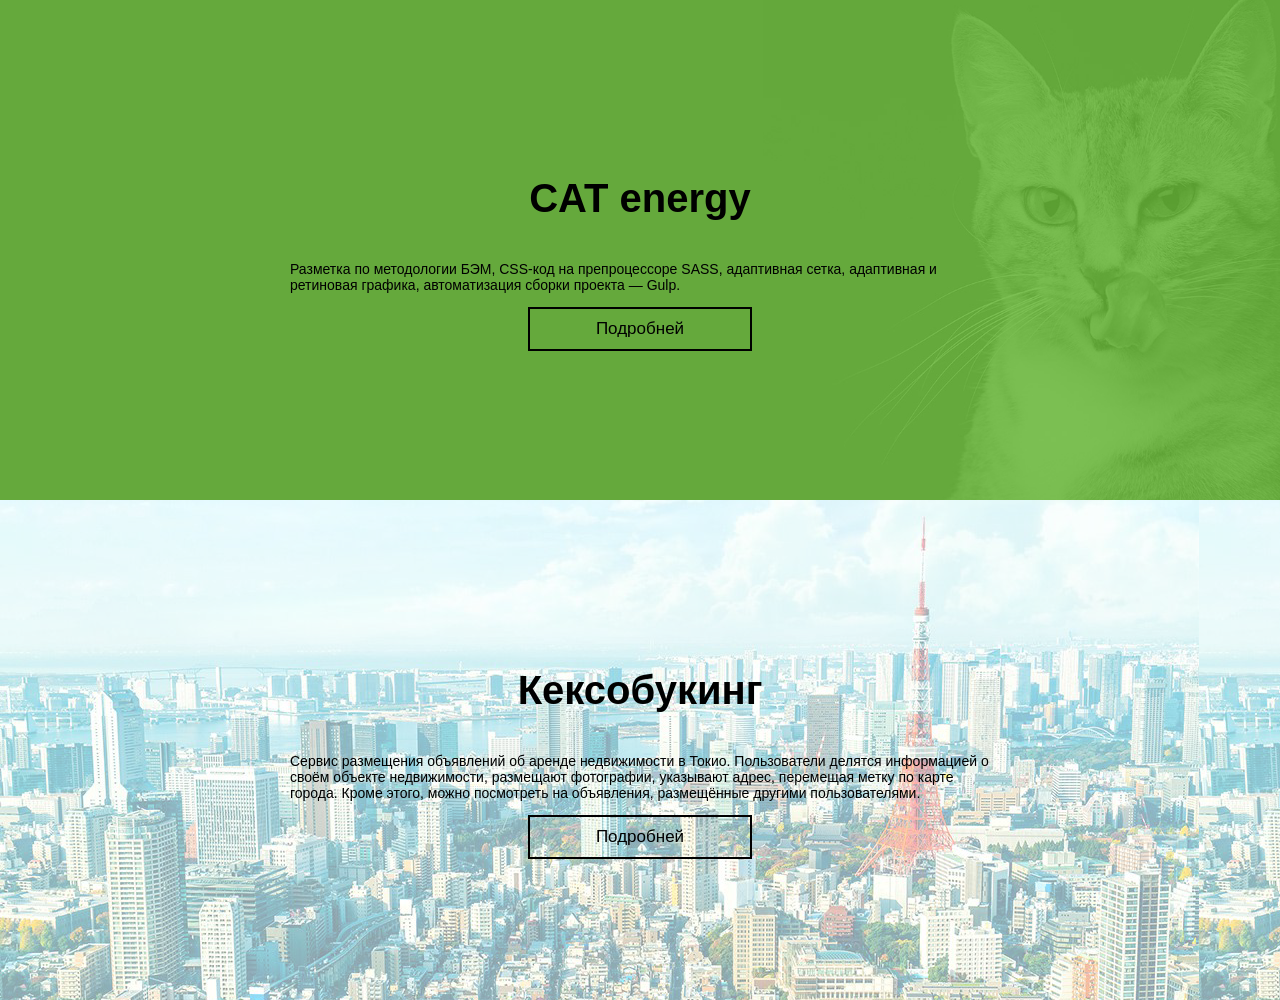
==== commit 7815e1b5: "портфолио" ====
--- a/index.html
+++ b/index.html
@@ -1,35 +1,21 @@
-<!DOCTYPE html><html lang="ru"><head><meta charset="utf-8"><title>ПРОМЭЛЕКТРОСЕРВИССТРОЙ</title><meta name="description" content="ООО &quot;Промэлектросервисстрой&quot; — многопрофельное предприятие, специализирующиеся на электромонтажных работах любого уровня сложности и строительстве объектов энергосистемы."><meta name="viewport" content="width=device-width,initial-scale=1"><link rel="stylesheet" href="css/style.min.css"><link href="https://fonts.googleapis.com/css?family=Oswald&display=swap" rel="stylesheet"><link rel="preload" href="js/menu.min.js" as="script" crossorigin="anonymous"><link rel="icon" type="image/png" href="img/favicon.png"><link rel="apple-touch-icon" href="img/favicon-apple.png"><meta name="format-detection" content="telephone=no"></head><body><div style="display: none;"><svg xmlns="http://www.w3.org/2000/svg" xmlns:xlink="http://www.w3.org/1999/xlink"><symbol id="contract" viewBox="0 0 480.082 480"><path d="M479.2 113.8A23.995 23.995 0 00468 99.243a24.006 24.006 0 00-18.238-2.402 24.006 24.006 0 00-14.563 11.2l-4 6.96a8 8 0 00-10.879 2.883L400 152.52l-6.96-4a8.009 8.009 0 00-6.095-.801 8.023 8.023 0 00-4.867 3.761c-2.168 3.825-.848 8.684 2.961 10.88l6.961 4-68 117.84-16.8 44.882-8 14.957a24.002 24.002 0 001.28 25.922l-18 22.078-5.039-12.637a15.996 15.996 0 00-13.586-9.965 15.997 15.997 0 00-14.976 7.723L246 382.04l-2.719-32a16.007 16.007 0 00-14.027-14.571 16.004 16.004 0 00-17.094 10.812l-19.68 59.04a8 8 0 005.04 10.081 6.927 6.927 0 002.48.637 8 8 0 007.602-5.437l19.597-59.04L230 384.04a16 16 0 0029.68 6.883l2.96-4.883 4.962 12.563a15.996 15.996 0 0027.359 4.078l18.64-23.598a24.64 24.64 0 006.32.8 24.002 24.002 0 0020.88-11.843l8-13.36 30.48-37.038L448 198.359l6.96 4a7.996 7.996 0 013.759 4.883 7.986 7.986 0 01-.797 6.078l-32 55.442a7.99 7.99 0 002.558 11.277 7.993 7.993 0 0010.961-2.957l32-55.441a23.987 23.987 0 002.399-18.239 24.006 24.006 0 00-11.2-14.562l-6.96-4 20-34.64a8.004 8.004 0 00-2.88-10.88l4-6.96a23.992 23.992 0 002.4-18.56zm-30.16 2.24a7.999 7.999 0 014.882-3.759 8.4 8.4 0 016.078.801 8.008 8.008 0 013.762 4.879 8.4 8.4 0 01-.801 6.078l-4 6.961-13.922-8zM340 339.401l-4-2.32-11.84-6.883 11.36-30.398 25.199 14.558zm-24 23.118a7.995 7.995 0 01-2.398-10.48l4-6.958 13.918 8-4 6.879a8 8 0 01-5.196 3.816A8.005 8.005 0 01316 362.52zm53.84-61.278l-27.68-16 64-110.883 27.68 16zm72-124.722l-27.68-16 16-27.68 27.68 16zM126.238 358.52l-28.316 28.242L80.96 369.8a8.002 8.002 0 00-11.281 0 7.999 7.999 0 000 11.36l16.96 16.96c3 2.977 7.055 4.645 11.282 4.64 4.25.024 8.34-1.644 11.36-4.64l28.238-28.32a8.001 8.001 0 00-11.281-11.281zm0 0"></path><path d="M32 380.04c0 37.558 30.445 68 68 68s68-30.442 68-68a8 8 0 00-16 0c0 28.718-23.281 52-52 52s-52-23.282-52-52 23.281-52 52-52a51.547 51.547 0 0131.2 10.401 7.997 7.997 0 0011.198-1.601 7.997 7.997 0 00-1.597-11.2A68 68 0 0032 380.039zm256-316a8 8 0 000-16H80a8 8 0 00-8 8v32a8 8 0 008 8h208a8 8 0 000-16H88v-16zm-184 48a8 8 0 000 16h160a8 8 0 000-16zm208 56H136a8 8 0 000 16h176a8 8 0 000-16zm-80 56a8 8 0 00-8-8H64a8 8 0 000 16h160a8 8 0 008-8zm80-8h-56a8 8 0 000 16h56a8 8 0 000-16zm-168 56a8 8 0 000-16H64a8 8 0 000 16zm32 0h56a8 8 0 000-16h-56a8 8 0 000 16zm0 0"></path><path d="M360 368.04a8 8 0 00-8 8v80a8 8 0 01-8 8H24a8 8 0 01-8-8v-432a8 8 0 018-8h320a8 8 0 018 8v150.24a8 8 0 0016 0V24.04c0-13.254-10.746-24-24-24H24c-13.254 0-24 10.746-24 24v432c0 13.258 10.746 24 24 24h320c13.254 0 24-10.742 24-24v-80a8 8 0 00-8-8zm0 0"></path></symbol><symbol id="corporation" viewBox="0 0 96 96"><path d="M17 34a1 1 0 00-1-1H8a1 1 0 00-1 1v8a1 1 0 001 1h8a1 1 0 001-1zm-2 7H9v-6h6zm15-7a1 1 0 00-1-1h-8a1 1 0 00-1 1v8a1 1 0 001 1h8a1 1 0 001-1zm-2 7h-6v-6h6zm-11 6a1 1 0 00-1-1H8a1 1 0 00-1 1v8a1 1 0 001 1h8a1 1 0 001-1zm-2 7H9v-6h6zm15-7a1 1 0 00-1-1h-8a1 1 0 00-1 1v8a1 1 0 001 1h8a1 1 0 001-1zm-2 7h-6v-6h6zm-12 5H8a1 1 0 00-1 1v8a1 1 0 001 1h8a1 1 0 001-1v-8a1 1 0 00-1-1zm-1 8H9v-6h6zm14-8h-8a1 1 0 00-1 1v8a1 1 0 001 1h8a1 1 0 001-1v-8a1 1 0 00-1-1zm-1 8h-6v-6h6zM47 7h-8a1 1 0 00-1 1v8a1 1 0 001 1h8a1 1 0 001-1V8a1 1 0 00-1-1zm-1 8h-6V9h6zm6 2h8a1 1 0 001-1V8a1 1 0 00-1-1h-8a1 1 0 00-1 1v8a1 1 0 001 1zm1-8h6v6h-6zm12 8h8a1 1 0 001-1V8a1 1 0 00-1-1h-8a1 1 0 00-1 1v8a1 1 0 001 1zm1-8h6v6h-6zM47 20h-8a1 1 0 00-1 1v8a1 1 0 001 1h8a1 1 0 001-1v-8a1 1 0 00-1-1zm-1 8h-6v-6h6zm6 2h8a1 1 0 001-1v-8a1 1 0 00-1-1h-8a1 1 0 00-1 1v8a1 1 0 001 1zm1-8h6v6h-6zm12 8h8a1 1 0 001-1v-8a1 1 0 00-1-1h-8a1 1 0 00-1 1v8a1 1 0 001 1zm1-8h6v6h-6zM47 33h-8a1 1 0 00-1 1v8a1 1 0 001 1h8a1 1 0 001-1v-8a1 1 0 00-1-1zm-1 8h-6v-6h6zm6 2h8a1 1 0 001-1v-8a1 1 0 00-1-1h-8a1 1 0 00-1 1v8a1 1 0 001 1zm1-8h6v6h-6zm12 8h8a1 1 0 001-1v-8a1 1 0 00-1-1h-8a1 1 0 00-1 1v8a1 1 0 001 1zm1-8h6v6h-6zM47 46h-8a1 1 0 00-1 1v8a1 1 0 001 1h8a1 1 0 001-1v-8a1 1 0 00-1-1zm-1 8h-6v-6h6zm15 1v-8a1 1 0 00-1-1h-8a1 1 0 00-1 1v8a1 1 0 001 1h8a1 1 0 001-1zm-2-1h-6v-6h6zm6 2h8a1 1 0 001-1v-8a1 1 0 00-1-1h-8a1 1 0 00-1 1v8a1 1 0 001 1zm1-8h6v6h-6z"></path><path d="M91 68h-8v-2c0-.879-.231-1.744-.669-2.5a.999.999 0 10-1.731 1.001c.261.453.4.972.4 1.499v2H69v-2c0-1.654 1.346-3 3-3h6a1 1 0 001-1V3a1 1 0 00-1-1H34a1 1 0 00-1 1v25H22a1 1 0 000 2h11v62H4V30h14a1 1 0 001-1v-9c0-.055-.023-.103-.031-.155 3.348-3.925 3.176-9.842-.534-13.552a.999.999 0 00-1.414 0L4.293 19.021a.999.999 0 000 1.414 9.965 9.965 0 007.071 2.924A9.985 9.985 0 0017 21.617V28H3a1 1 0 00-1 1v64a1 1 0 001 1h37a1 1 0 001-1V72h10v20h-7a1 1 0 000 2h47c1.654 0 3-1.346 3-3V71c0-1.654-1.346-3-3-3zM6.458 19.684L17.684 8.458c2.438 3.136 2.217 7.683-.663 10.563-2.879 2.88-7.428 3.1-10.563.663zM56.184 92H53V71a1 1 0 00-1-1H40a1 1 0 00-1 1v21h-4V4h42v57h-5c-2.757 0-5 2.243-5 5v2h-8c-1.654 0-3 1.346-3 3v20c0 .352.072.686.184 1zM59 92c-.551 0-1-.449-1-1v-2.899A5.016 5.016 0 0161.899 92zm33-1c0 .551-.449 1-1 1h-2.899A5.016 5.016 0 0192 88.101zm0-4.92A7.004 7.004 0 0086.08 92H63.92A7.004 7.004 0 0058 86.08V81h5v1a1 1 0 001 1h1v2a1 1 0 002 0v-2h1a1 1 0 001-1v-1h12v1a1 1 0 001 1h1v2a1 1 0 002 0v-2h1a1 1 0 001-1v-1h5zM65 81v-3h2v3zm18 0v-3h2v3zm9-2h-5v-2a1 1 0 00-1-1h-4a1 1 0 00-1 1v2H69v-2a1 1 0 00-1-1h-4a1 1 0 00-1 1v2h-5v-8c0-.551.449-1 1-1h32c.551 0 1 .449 1 1z"></path><circle cx="42" cy="67" r="1"></circle><circle cx="46" cy="67" r="1"></circle><circle cx="50" cy="67" r="1"></circle></symbol><symbol id="email" viewBox="0 0 485.411 485.411"><path d="M0 81.824v321.763h485.411V81.824H0zm242.708 198.702L43.612 105.691h398.187L242.708 280.526zm-79.311-37.877L23.867 365.178V120.119l139.53 122.53zm18.085 15.884l61.22 53.762 61.22-53.762L441.924 379.72H43.487l137.995-121.187zm140.526-15.878l139.535-122.536v245.059L322.008 242.655z" fill="#010002"></path></symbol><symbol id="excavator" viewBox="0 0 128 128"><path d="M59.2 100.6H22.882a7.332 7.332 0 100 3.5H59.2a7.332 7.332 0 100-3.5zm-43.43 5.582a3.832 3.832 0 113.831-3.832 3.836 3.836 0 01-3.83 3.837zm50.542-7.663a3.832 3.832 0 11-3.832 3.832 3.836 3.836 0 013.832-3.828z"></path><path d="M126.25 9.88H67.69a1.813 1.813 0 00-1.26.52L52.02 24.81a1.8 1.8 0 00-.52 1.26v11.55H41.04a1.752 1.752 0 00-1.4.7L29.62 51.6H8.08a1.746 1.746 0 00-1.75 1.75v22.42a1.752 1.752 0 001.75 1.75h15.69v9.06h-8a15.77 15.77 0 100 31.54h50.54a15.77 15.77 0 100-31.54h-7.99v-9.06H74a1.752 1.752 0 001.75-1.75V39.38A1.754 1.754 0 0074 37.62h-9v-6.7l7.55-7.54h41.95v57.66H98.58v-.79a7.757 7.757 0 00-7.75-7.75h-.33a1.746 1.746 0 00-1.75 1.75v8.54a1.854 1.854 0 00.24.89l10 17a1.767 1.767 0 001.51.86h25.75a1.746 1.746 0 001.75-1.75V11.62a1.743 1.743 0 00-1.75-1.74zM55 28.67l6.5 2.7v6.25H55zm11.31 61.41a12.27 12.27 0 110 24.54h-6.8v-4.45a1.75 1.75 0 00-3.5 0v4.45h-4.86v-4.45a1.75 1.75 0 00-3.5 0v4.45h-4.86v-4.45a1.75 1.75 0 00-3.5 0v4.45h-4.86v-4.45a1.75 1.75 0 00-3.5 0v4.45h-4.86v-4.45a1.75 1.75 0 10-3.5 0v4.45h-6.8a12.27 12.27 0 110-24.54h8v4.01a1.75 1.75 0 003.5 0v-4.01h4.26v4.01a1.75 1.75 0 103.5 0v-4.01h4.26v4.01a1.75 1.75 0 003.5 0v-4.01h4.26v4.01a1.75 1.75 0 003.5 0v-4.01h4.27v4.01a1.75 1.75 0 003.5 0v-4.01zm-39.04-3.5v-9.06h27.55v9.06zm44.98-22.94H47.36V51.5h24.89zm0-22.52V48H45.61a1.752 1.752 0 00-1.75 1.75v15.64a1.752 1.752 0 001.75 1.75h26.64v6.88H9.83V66.7h22.6a1.75 1.75 0 000-3.5H9.83v-8.1h20.66a1.772 1.772 0 001.4-.69l10.02-13.29zm-9.41-12.99l-6.5-2.69 10.72-10.73 2.7 6.5zm10.15-8.25l-2.69-6.5h44.2v6.5zm19.26 56.36a4.259 4.259 0 012.83 4.01v.79h-2.83zm32.25 21.8h-23l-2.94-5h11.27a1.75 1.75 0 000-3.5H96.5l-2.94-5h30.94zm0-17H118V23.38h6.5zm0-61.16H118v-6.5h6.5z"></path></symbol><symbol id="foreman" viewBox="-31 0 511 512"><path d="M448.77 418.11v-27.485c0-33.82-17.047-57.777-51.977-72.809-21.531-9.265-33.332-8.878-116.902-25.87V268.94c25.062-16.898 38.082-40.941 40.687-67.32 12.563-.512 22.621-10.89 22.621-23.57v-17.832c0-.188-.004-.375-.008-.563 8.262-3.277 14.121-11.347 14.121-20.765 0-11.239-8.351-20.567-19.171-22.102v-7.894C338.14 48.754 289.387 0 229.242 0h-9.215c-60.14 0-108.894 48.754-108.894 108.895v7.894c-10.824 1.535-19.172 10.863-19.172 22.102 0 9.418 5.855 17.488 14.117 20.765-.004.188-.004.375-.004.563v17.832c0 12.68 10.059 23.058 22.617 23.57 2.602 26.324 15.496 50.332 40.688 67.317v23.007C85.695 308.961 74.03 308.543 52.48 317.816 17.547 332.848.5 356.805.5 390.621v87.442C.5 496.808 15.695 512 34.438 512h380.398c18.742 0 33.937-15.191 33.937-33.934v-29.949c0-9.918-15.003-9.933-15.003 0v29.95c0 10.453-8.477 18.93-18.934 18.93h-37.418c-2.027-53.364 5.863-75.356-10.984-105.15-13.543-23.952-7.723-43.44-9.122-69.562 3.008 1.399 76.458 6.594 76.458 68.336v27.488c0 9.918 15 9.934 15 0zM298.39 310.823c-27.757 40.352-27.117 40.172-31.835 43.516-3.446 2.437-6.899 3.793-11.356 1.12l-15.164-9.093c13.43-7.707 33.278-21.707 38.54-39.394zM86.814 447.547h70.64l-.004 19.504H86.83zm.03 34.508h73.86c6.477 0 11.746-5.27 11.746-11.746-.855-22.7 2.254-28.637-3.43-34.325-6.039-6.039-7.195-2.296-82.214-3.441a70.515 70.515 0 019.097-33.313c16.215-28.68 9.48-52.125 11.063-79.863l27.867-5.422c5.781 8.489 46.926 68.196 66.95 96.778 10.042 14.336 15.35 31.168 15.355 48.675v37.598H86.855zM209.235 346.37l-15.164 9.09c-6.46 3.879-13.382-1.399-17.636-7.563a23669.555 23669.555 0 01-25.551-37.074l19.816-3.851c5.258 17.687 25.11 31.687 38.535 39.398zm15.403 75.008a100.035 100.035 0 00-10.57-19.266 8065.635 8065.635 0 01-21.262-30.547c7.918-1.199 10.722-4.836 31.832-16.937 20.996 12.039 23.937 15.742 31.832 16.937a7611.137 7611.137 0 01-21.266 30.547 100.017 100.017 0 00-10.566 19.266zm48.976-395.215a94.475 94.475 0 0110.922 6.887v12.308c-2.86.762-8.062.762-10.922 0zm-43.515-11.156v53.36c-2.864.76-8.063.76-10.922 0v-53.36c.719-.008 10.183-.008 10.922 0zm-65.36 18.043a94.426 94.426 0 0110.918-6.887V45.36c-2.86.762-8.058.762-10.918 0zm-15.004 13.664v1.344c0 17.328 40.926 17.363 40.926 0V19.707a92.822 92.822 0 0113.512-3.363v54.722c0 17.211 40.93 17.422 40.93 0V16.344a92.646 92.646 0 0113.507 3.363v28.352c0 17.328 40.93 17.363 40.93 0v-1.344c27.879 31.48 23.047 66.55 23.598 69.851h-197c.558-3.34-4.399-38.242 23.597-69.851zm-6.48 147.265c-.207-9.675-12.191-7.003-13.59-7.34-4.734 0-8.586-3.855-8.586-8.59V161.22h31.953c9.918 0 9.93-15.004 0-15.004h-38.746c-4.039 0-7.32-3.285-7.32-7.324a7.327 7.327 0 017.32-7.32h220.703c4.04 0 7.32 3.284 7.32 7.32 0 4.039-3.28 7.324-7.32 7.324H183.035c-9.918 0-9.93 15.004 0 15.004h145.16v16.832c0 4.734-3.851 8.59-8.59 8.59-1.546.37-13.378-2.305-13.585 7.34-.989 46.074-39.864 76.57-81.383 77.07-41.399-.5-80.395-30.883-81.383-77.07zm81.297 92.075h.168c14.25-.16 27.68-3.086 40.168-8.727v20.8c0 8.118-7.309 17.903-20.586 27.556-7.688 5.586-15.5 9.78-19.664 11.87-4.168-2.09-11.98-6.284-19.668-11.87-13.274-9.653-20.586-19.438-20.586-27.555v-20.8c12.488 5.64 25.922 8.566 40.168 8.726zM15.504 478.066v-87.441c0-32.746 18.504-52.844 59.988-65.137l16.469-3.203c-1.398 26.168 4.418 45.621-9.121 69.563-16.88 29.851-8.961 51.906-10.988 105.148H34.438c-10.442 0-18.934-8.492-18.934-18.93zm346.937-11.015H291.79v-19.504h70.668zm-9.07-67.82a70.515 70.515 0 019.098 33.312h-73.934c-6.476 0-11.746 5.27-11.746 11.746v26.016c0 6.476 5.27 11.75 11.746 11.75h73.895l-.016 14.941H232.137v-37.598c0-17.503 5.312-34.34 15.355-48.675 19.778-28.235 61.438-88.688 66.95-96.774l27.867 5.418c1.593 27.899-5.157 51.184 11.062 79.863zm0 0"></path></symbol><symbol id="placeholder" viewBox="0 0 512 512"><path d="M256 0C156.748 0 76 80.748 76 180c0 33.534 9.289 66.26 26.869 94.652l142.885 230.257A15 15 0 00258.499 512h.119a14.997 14.997 0 0012.75-7.292L410.611 272.22C427.221 244.428 436 212.539 436 180 436 80.748 355.252 0 256 0zm128.866 256.818L258.272 468.186l-129.905-209.34C113.734 235.214 105.8 207.95 105.8 180c0-82.71 67.49-150.2 150.2-150.2S406.1 97.29 406.1 180c0 27.121-7.411 53.688-21.234 76.818z"></path><path d="M256 90c-49.626 0-90 40.374-90 90 0 49.309 39.717 90 90 90 50.903 0 90-41.233 90-90 0-49.626-40.374-90-90-90zm0 150.2c-33.257 0-60.2-27.033-60.2-60.2 0-33.084 27.116-60.2 60.2-60.2s60.1 27.116 60.1 60.2c0 32.683-26.316 60.2-60.1 60.2z"></path></symbol><symbol id="telephone" viewBox="0 0 482.6 482.6"><path d="M98.339 320.8c47.6 56.9 104.9 101.7 170.3 133.4 24.9 11.8 58.2 25.8 95.3 28.2 2.3.1 4.5.2 6.8.2 24.9 0 44.9-8.6 61.2-26.3.1-.1.3-.3.4-.5 5.8-7 12.4-13.3 19.3-20 4.7-4.5 9.5-9.2 14.1-14 21.3-22.2 21.3-50.4-.2-71.9l-60.1-60.1c-10.2-10.6-22.4-16.2-35.2-16.2-12.8 0-25.1 5.6-35.6 16.1l-35.8 35.8c-3.3-1.9-6.7-3.6-9.9-5.2-4-2-7.7-3.9-11-6-32.6-20.7-62.2-47.7-90.5-82.4-14.3-18.1-23.9-33.3-30.6-48.8 9.4-8.5 18.2-17.4 26.7-26.1 3-3.1 6.1-6.2 9.2-9.3 10.8-10.8 16.6-23.3 16.6-36s-5.7-25.2-16.6-36l-29.8-29.8c-3.5-3.5-6.8-6.9-10.2-10.4-6.6-6.8-13.5-13.8-20.3-20.1-10.3-10.1-22.4-15.4-35.2-15.4-12.7 0-24.9 5.3-35.6 15.5l-37.4 37.4c-13.6 13.6-21.3 30.1-22.9 49.2-1.9 23.9 2.5 49.3 13.9 80 17.5 47.5 43.9 91.6 83.1 138.7zm-72.6-216.6c1.2-13.3 6.3-24.4 15.9-34l37.2-37.2c5.8-5.6 12.2-8.5 18.4-8.5 6.1 0 12.3 2.9 18 8.7 6.7 6.2 13 12.7 19.8 19.6 3.4 3.5 6.9 7 10.4 10.6l29.8 29.8c6.2 6.2 9.4 12.5 9.4 18.7s-3.2 12.5-9.4 18.7c-3.1 3.1-6.2 6.3-9.3 9.4-9.3 9.4-18 18.3-27.6 26.8l-.5.5c-8.3 8.3-7 16.2-5 22.2.1.3.2.5.3.8 7.7 18.5 18.4 36.1 35.1 57.1 30 37 61.6 65.7 96.4 87.8 4.3 2.8 8.9 5 13.2 7.2 4 2 7.7 3.9 11 6 .4.2.7.4 1.1.6 3.3 1.7 6.5 2.5 9.7 2.5 8 0 13.2-5.1 14.9-6.8l37.4-37.4c5.8-5.8 12.1-8.9 18.3-8.9 7.6 0 13.8 4.7 17.7 8.9l60.3 60.2c12 12 11.9 25-.3 37.7-4.2 4.5-8.6 8.8-13.3 13.3-7 6.8-14.3 13.8-20.9 21.7-11.5 12.4-25.2 18.2-42.9 18.2-1.7 0-3.5-.1-5.2-.2-32.8-2.1-63.3-14.9-86.2-25.8-62.2-30.1-116.8-72.8-162.1-127-37.3-44.9-62.4-86.7-79-131.5-10.3-27.5-14.2-49.6-12.6-69.7z"></path></symbol><symbol id="time" viewBox="0 0 512 512"><path d="M256 512c-68.38 0-132.667-26.629-181.02-74.98C26.629 388.667 0 324.38 0 256S26.629 123.333 74.98 74.98C123.333 26.629 187.62 0 256 0s132.667 26.629 181.02 74.98C485.371 123.333 512 187.62 512 256s-26.629 132.667-74.98 181.02C388.667 485.371 324.38 512 256 512zm0-482c-60.367 0-117.12 23.508-159.806 66.194S30 195.633 30 256s23.508 117.12 66.194 159.806S195.633 482 256 482s117.12-23.508 159.806-66.194S482 316.367 482 256s-23.508-117.12-66.194-159.806S316.367 30 256 30z"></path><path d="M241 60.036h30v40.032h-30zm114.603 75.123l28.302-28.303 21.21 21.21-28.302 28.303zM411.932 241h40.032v30h-40.032zm-56.356 135.868l21.21-21.21 28.303 28.302-21.21 21.21zM241 411.932h30v40.032h-30zm-134.225-27.998l28.302-28.303 21.21 21.21-28.302 28.303zM60.036 241h40.032v30H60.036zm46.765-112.96l21.21-21.21 28.303 28.302-21.21 21.21zM361.892 271H241V150.108h30V241h90.892z"></path></symbol><symbol id="tools" viewBox="-58 0 511 511.998"><path d="M63.938 468.125V377.73c0-9.918-15-9.93-15 0v90.395c0 9.914 15 9.93 15 0zm246.085-334v243.75c0 9.914 15 9.93 15 0v-243.75c0-9.914-15-9.93-15 0zm0 0"></path><path d="M94.574 275.79H82.125V103.57l10.41-29.28c.461-1.29.559-2.68.281-4.02L80.527 10.508C79.277 4.422 73.855 0 67.641 0H45.234C39.02 0 33.598 4.422 32.348 10.508L20.058 70.27a7.452 7.452 0 00.282 4.02l10.41 29.28v172.22H18.3c-9.816 0-17.8 7.983-17.8 17.8v8.02c0 9.816 7.984 17.8 17.8 17.8h3.833a57.34 57.34 0 01-5.844 19.043 72.41 72.41 0 00-7.926 32.871v34.75c0 9.914 14.996 9.93 14.996 0v-34.75a57.35 57.35 0 016.282-26.035 72.485 72.485 0 007.582-25.883h38.43c.882 9 3.46 17.832 7.581 25.883a57.346 57.346 0 016.282 26.031v108.7c0 9.363-7.618 16.98-16.98 16.98H40.34c-9.363 0-16.98-7.617-16.98-16.98v-43.95c0-9.918-14.997-9.93-14.997 0v43.95c0 17.632 14.344 31.976 31.977 31.976h32.195c17.633 0 31.977-14.344 31.977-31.976V371.324a72.41 72.41 0 00-7.926-32.87 57.34 57.34 0 01-5.844-19.044h3.832c9.817 0 17.801-7.984 17.801-17.8v-8.02c0-9.817-7.984-17.8-17.8-17.8zM46.734 15h19.407l11.562 56.238-8.375 23.551H43.547l-8.375-23.55zm-.984 94.785h21.375V275.79H45.75zM97.379 301.61a2.807 2.807 0 01-2.805 2.801H18.301a2.807 2.807 0 01-2.805-2.8v-8.02a2.807 2.807 0 012.805-2.805h76.273a2.807 2.807 0 012.805 2.805zm254.949 22.222V270.5a7.499 7.499 0 10-14.996 0v53.332c0 26.586 9.648 52.02 27.164 71.617a62.851 62.851 0 0116.008 41.95c0 21.968-11.3 42.078-29.785 53.535V443.78c0-10.886-8.86-19.746-19.746-19.746h-26.895c-10.89 0-19.746 8.86-19.746 19.746v47.153c-18.484-11.457-29.785-31.567-29.785-53.536a62.851 62.851 0 0116.008-41.949c17.515-19.597 27.164-45.031 27.164-71.617V188.168c0-26.586-9.649-52.02-27.164-71.617a62.851 62.851 0 01-16.008-41.95c0-21.968 11.3-42.078 29.785-53.535V68.22c0 10.886 8.856 19.746 19.746 19.746h26.895c10.886 0 19.746-8.86 19.746-19.746V21.066c18.484 11.457 29.785 31.567 29.785 53.536a62.851 62.851 0 01-16.008 41.949c-17.516 19.597-27.164 45.031-27.164 71.617V241.5c0 4.145 3.356 7.5 7.496 7.5a7.5 7.5 0 007.5-7.5v-53.332c0-22.895 8.293-44.777 23.352-61.621a77.844 77.844 0 0019.82-51.945c0-29.133-16.05-55.625-41.887-69.137-8.14-4.254-17.894 1.637-17.894 10.82V68.22a4.755 4.755 0 01-4.746 4.75h-26.895a4.758 4.758 0 01-4.75-4.75V16.285c0-9.18-9.746-15.082-17.894-10.82-25.836 13.512-41.887 40.004-41.887 69.137a77.845 77.845 0 0019.82 51.945c15.059 16.844 23.352 38.726 23.352 61.621v135.664c0 22.895-8.293 44.777-23.352 61.621a77.844 77.844 0 00-19.82 51.945c0 29.133 16.05 55.625 41.887 69.137 3.824 2 8.312 1.863 12.007-.375 3.688-2.23 5.887-6.137 5.887-10.445V443.78a4.755 4.755 0 014.75-4.746h26.895a4.751 4.751 0 014.746 4.746v51.934c0 9.183 9.75 15.078 17.894 10.82 25.836-13.512 41.89-40.004 41.89-69.137a77.848 77.848 0 00-19.823-51.945c-15.059-16.844-23.352-38.726-23.352-61.621zm0 0"></path></symbol><symbol id="website" viewBox="0 0 512 512"><path d="M477.858 8.533H34.142C15.317 8.533 0 23.851 0 42.675v281.591a8.536 8.536 0 008.533 8.533h494.933a8.536 8.536 0 008.533-8.533V42.675C512 23.851 496.683 8.533 477.858 8.533zm17.075 307.2H17.067V42.675c0-9.421 7.663-17.075 17.075-17.075h443.716c9.412 0 17.075 7.654 17.075 17.075v273.058z"></path><path d="M503.467 315.733H8.533A8.536 8.536 0 000 324.266v42.658c0 18.825 15.317 34.142 34.142 34.142h443.716c18.825 0 34.142-15.317 34.142-34.142v-42.658a8.536 8.536 0 00-8.533-8.533zm-8.534 51.192c0 9.421-7.663 17.075-17.075 17.075H34.142c-9.412 0-17.075-7.654-17.075-17.075V332.8h477.867v34.125z"></path><path d="M281.6 349.867h-51.2c-4.71 0-8.533 3.823-8.533 8.533s3.823 8.533 8.533 8.533h51.2c4.71 0 8.533-3.823 8.533-8.533s-3.823-8.533-8.533-8.533zm187.733-307.2H42.667a8.536 8.536 0 00-8.533 8.533v273.067a8.536 8.536 0 008.533 8.533h426.667a8.536 8.536 0 008.533-8.533V51.2c0-4.71-3.823-8.533-8.534-8.533zM460.8 315.733H51.2v-256h409.6v256zm-93.867 136.534H145.067c-14.114 0-25.6 11.486-25.6 25.6s11.486 25.6 25.6 25.6h221.867c14.114 0 25.6-11.486 25.6-25.6s-11.487-25.6-25.601-25.6zm0 34.133H145.067c-4.71 0-8.533-3.831-8.533-8.533s3.823-8.533 8.533-8.533h221.867c4.71 0 8.533 3.831 8.533 8.533s-3.823 8.533-8.534 8.533z"></path><path d="M349.867 452.267c-28.314 0-42.667-20.096-42.667-59.733a8.536 8.536 0 00-8.533-8.533h-85.333a8.536 8.536 0 00-8.533 8.533c0 39.637-14.353 59.733-42.667 59.733a8.536 8.536 0 00-8.533 8.533 8.536 8.536 0 008.533 8.533h187.733a8.536 8.536 0 008.533-8.533 8.536 8.536 0 00-8.533-8.533zm-146.168 0c10.505-11.639 16.691-28.971 17.937-51.2h68.736c1.237 22.229 7.424 39.561 17.937 51.2h-104.61zm204.058-192.308l-20.599-20.599 11.46-11.46a8.542 8.542 0 002.244-8.124 8.543 8.543 0 00-5.82-6.084l-85.333-25.6a8.52 8.52 0 00-8.482 2.142 8.508 8.508 0 00-2.142 8.482l25.6 85.333a8.525 8.525 0 006.084 5.828c2.901.717 5.999-.12 8.124-2.244l12.066-12.075 20.599 20.608c1.596 1.604 3.772 2.5 6.033 2.5s4.437-.896 6.033-2.5l24.132-24.141a8.524 8.524 0 00.001-12.066zm-30.166 18.108l-18.756-18.765a11.1 11.1 0 00-7.876-3.26 11.13 11.13 0 00-7.876 3.251l-6.161 6.161-16.939-56.465 56.465 16.939-6.605 6.605a9.61 9.61 0 00-2.816 6.827 9.568 9.568 0 002.833 6.835l19.797 19.797-12.066 12.075zM358.4 76.8H119.467a8.536 8.536 0 00-8.533 8.533V128a8.536 8.536 0 008.533 8.533H358.4a8.536 8.536 0 008.533-8.533V85.333A8.536 8.536 0 00358.4 76.8zm-8.533 42.667H128v-25.6h221.867v25.6zm-128 51.2H153.6a8.536 8.536 0 00-8.533 8.533v34.133a8.536 8.536 0 008.533 8.533h68.267a8.536 8.536 0 008.533-8.533V179.2a8.536 8.536 0 00-8.533-8.533zm-8.534 34.133h-51.2v-17.067h51.2V204.8z"></path><path d="M358.4 76.8H119.467a8.536 8.536 0 00-8.533 8.533v162.133a8.536 8.536 0 008.533 8.533h203.145a8.5 8.5 0 006.844-3.439 8.533 8.533 0 001.331-7.552l-10.803-36.019 35.968 10.795a8.51 8.51 0 007.543-1.331 8.512 8.512 0 003.439-6.844V85.333c-.001-4.71-3.824-8.533-8.534-8.533zm-8.533 123.341L309.7 188.092a8.52 8.52 0 00-8.482 2.142 8.524 8.524 0 00-2.142 8.491l12.066 40.209H128V93.867h221.867v106.274z"></path></symbol></svg></div><header class="header header--main-title" id="start"><div class="header__wrapper"><div class="header__top"><div class="center"><a href="#start"><svg class="header__logo" width="289" height="100" alt="Промэлектросервисстрой" viewBox="0 0 2041 705" xmlns="http://www.w3.org/2000/svg"><path class="p" d="M176.6 149.7c-.3 1-7.7 41.4-16.5 89.8s-18.7 102.4-22 120c-3.2 17.6-5.7 32.3-5.4 32.7.2.5 21.7.8 47.7.8 36.7 0 47.6-.3 48.3-1.3.6-.6 7.6-37.4 15.7-81.7 8-44.3 15.1-83.3 15.8-86.8l1.2-6.2h119.8l-.6 2.7c-.5 2.5-9.6 52.3-25.5 139.3-3.3 17.8-5.7 32.8-5.5 33.2.3.5 21.9.8 48 .8H445l1-2.3c.8-1.9 6.2-31.3 36.6-198.2 4.1-22.6 7.7-41.8 8-42.8.5-1.6-7.4-1.7-156.5-1.7-148.6 0-157 .1-157.5 1.7z"></path><path class="first_c" d="M613.5 149.1c-.2.3 14.8 15.7 33.3 34.2l33.6 33.7h46.3c25.5 0 46.3-.2 46.3-.5s2.7-15.2 6-33.2c3.3-17.9 6-32.9 6-33.4 0-.9-171-1.8-171.5-.8zm-66.5 1.4c-8.9 1.8-20.5 6.4-27.1 10.8-7.6 5.1-17.8 15.9-22.7 24.2-3.8 6.6-9.2 21-10.6 28.2l-.5 3.3h117l-3.5-6.3c-1.9-3.4-10.5-18.6-19-33.7l-15.5-27.5-5.8-.2c-3.2-.1-8.7.4-12.3 1.2z"></path><path class="last_c" d="M842 150.5c-24.5 4.9-42.7 19-53.1 41-3.1 6.6-7.9 21.6-7.9 24.7 0 .4 64.5.8 143.3.8h143.2l5.9-31.9c3.1-17.6 6-32.9 6.3-34l.5-2.1-115.8.1c-91.2.1-117.3.4-122.4 1.4z"></path><path class="first_c" d="M483.3 237.8c-.7.4-4.8 20.3-9.4 44.7-9.1 48.9-10 58.4-6.5 70 5.6 18.9 20.1 32.4 40.6 38.1 5.6 1.6 10.8 1.8 39.4 1.9h33l6-9.5c23.9-37.9 30.7-49.5 30.2-51.4-.3-1.2-1.5-3.2-2.5-4.6l-2-2.5h-24c-21.2 0-24.1-.2-24.1-1.6 0-.8 3.4-20 7.5-42.5s7.5-41.5 7.5-42.2c0-1-9.8-1.2-47.2-1.2-26 0-47.8.4-48.5.8z"></path><path class="last_c" d="M776.5 240.2c-3.2 14.4-16.5 92.2-16.5 97 .1 26.1 17.5 47.3 44 53.5 6.9 1.7 15.8 1.8 119.5 1.8h112l6.1-33.5 6.1-33.5-94.6-.5c-94-.5-94.6-.5-94.4-2.5.2-2.3 14-78.8 14.8-82.3l.5-2.2h-97l-.5 2.2z"></path><path class="first_c" d="M666 324.8c0 .4 1.1 2.6 2.5 5l2.4 4.3-9.3 10.2c-5.1 5.6-17.2 18.7-26.8 29.2l-17.5 19 61.5.3c33.8.1 61.6.1 61.8 0 .2-.3 12.4-66.9 12.4-68.1 0-.4-19.6-.7-43.5-.7-23.9.1-43.5.4-43.5.8z"></path><path class="text" d="M1926 527v4h21v-8h-21v4z"></path><path class="text" d="M132.7 533.7c-.4.3-.7 14.3-.7 31V595h23v-44h27v44h23v-62h-35.8c-19.7 0-36.2.3-36.5.7zm84.6 0c-1 .4-1.3 7.4-1.3 30.9V595h23v-44h54.3l-.6-3.7c-1.2-7.3-7.4-12.6-15.8-13.7-5.5-.7-57.5-.6-59.6.1zm102.5.1c-6.9.9-10.5 3.3-13.5 9.2-2.1 4.1-2.3 5.7-2.3 22s.2 17.9 2.3 22c3.9 7.8 5.1 8 36.5 8 30.3 0 32.2-.3 36.3-6.1 2.3-3.2 2.4-4.3 2.7-21.4.4-20.7.1-23.3-3.5-27.5-4.9-5.9-6.6-6.2-30.8-6.6-12.1-.1-24.6.1-27.7.4zm40.2 30.7V578h-33v-27h33v13.5z"></path><path class="text" d="M394.5 533.8c-.3.3-.5 14.2-.5 30.9V595h23v-36.5l8 8.5 7.9 8.5 8-8.5 8-8.5.1 18.2V595h23v-30.4c0-23.4-.3-30.5-1.2-30.9-.7-.2-5.9-.3-11.6-.2l-10.2.1-8 8.5-7.9 8.4-8.6-8.8-8.6-8.8-10.4.2c-5.7.1-10.7.4-11 .7z"></path><path class="text" d="M483.7 533.7c-.4.3-.7 4.4-.7 9v8.3h36.5c41 0 38.3.6 34.6-7.5-4.4-9.7-7.2-10.4-41.7-10.5-15.4 0-28.4.3-28.7.7zm97.4.3c-3.9.9-7.7 3.5-10.5 7.4-2 2.6-2.1 4.3-2.4 28.2l-.3 25.4H590v-44h32v44h23l-.2-30.8-.3-30.7-30-.2c-16.5 0-31.5.3-33.4.7zm74.9 8v9h68v-18h-68v9zm79-8.5V595c0 .6 4.3 1 11 1h11v-63h-11c-6 0-11 .2-11 .5zm49.7.1c-.4.4-.7 4.9-.7 10.1v9.3h-22v18h22v24h24v-8.8c0-11.2-1.3-15.8-5.9-20.3l-3.6-3.6 3.6-3.4c4.5-4.1 6.1-9.5 5.7-18.7l-.3-6.7-11.1-.3c-6-.1-11.3.1-11.7.4zM816 542v9h68.1l-.3-8.8-.3-8.7-33.7-.3-33.8-.2v9zm76.5-7.7c-.3.7-.4 14.7-.3 31.2l.3 30 11.3.3 11.2.3V551h55.2l-.7-3.3c-1.6-7-4.9-11-11.2-13.3-5.3-1.9-65.1-2-65.8-.1zm99.2.2c-5.1 1.8-8.3 4.9-10.3 10-1.3 3.5-1.5 7.5-1.2 22.1.3 20.1 1.2 22.9 7.8 26.9 3.3 1.9 5.1 2 31 2 25 0 27.8-.2 30.9-1.9 7.9-4.3 9.5-10 8.9-32.5-.5-19.5-2.1-23.3-11.5-26.7-5.4-1.9-50.2-1.9-55.6.1zm44.3 30V578h-33v-27h33v13.5z"></path><path class="text" d="M1076.3 536c-3.6 2.2-5.8 5.8-6.8 11.3l-.7 3.7h67.2v-17h-28.2c-26.3 0-28.5.1-31.5 2zm69.7 6.5v8.5h68v-17h-68v8.5zm79 22V595h22v-44h55.2l-.7-3.3c-1-4.9-4.9-10.2-8.8-12-3-1.5-7.8-1.7-35.6-1.7H1225v30.5zm87 0V595h33.5c36.4 0 38.2-.2 42.3-5.5 5-6.3 4.1-15-2.3-21.1l-4.3-4.2 2.7-2c6.1-4.5 7.6-12.7 3.9-20.2-4-7.9-4.4-8-42.5-8H1312v30.5zm55-11v2.5h-27v17h27.7l-.5 2.5-.4 2.5H1335v-27h32v2.5zm35 11V595h23v-61h-23v30.5zm41.7-15l-13.8 15.5.3 12.1.3 12 13.5-15 13.5-14.9.3 17.9.2 17.9h23v-61h-23.6l-13.7 15.5zm56.8-14.5c-4.2 1.7-8.5 8.9-8.5 14.1 0 1.8 1.6 1.9 33.5 1.9h33.5v-17l-28.2.1c-15.6 0-29.2.4-30.3.9z"></path><path class="text" d="M1575.2 536c-3.6 2.2-6.2 7.2-6.2 12v3h66v-17h-28.2c-26.6 0-28.5.1-31.6 2zm67.8 6.5v8.5h67v-17h-67v8.5zm76 22V595h23v-44h54.3l-.6-3.7c-.8-4.5-3.2-8-7.7-11.1-3.3-2.2-3.7-2.2-36.1-2.2H1719v30.5zm97.2-28.8c-8 3.9-9.5 9.2-9 31.7.3 19.4 1.2 22.2 8 25.7 3.4 1.7 6.1 1.9 31 1.9 30.9 0 32.3-.3 36.6-7.6 2.1-3.7 2.2-4.7 2-23.5l-.3-19.6-2.8-3.6c-5-6.6-5.6-6.7-35.4-6.7-22.7 0-27.3.3-30.1 1.7zm46.8 28.8V578h-33.5v-27h33.5v13.5zm34 0V595h22v-61h-22v30.5zm41.6-15.3l-13.6 15.3v24l5.3-5.5c2.9-3 9.1-9.8 13.9-15l8.8-9.5V595h22v-61h-22.9l-13.5 15.2z"></path><path class="text" d="M244 564.5v8.5h17.8c16.5 0 18.1-.2 22.2-2.3 5.2-2.6 7.8-5.9 8.7-11l.6-3.7H244v8.5z"></path><path class="text" d="M500 564.5v8.5h33v5h-50.1l.3 8.7.3 8.8h30c28 0 30.3-.1 34-2 2.8-1.4 4.7-3.3 6.3-6.5 1.9-3.9 2.2-5.9 2.2-17.7V556h-56v8.5zM656 576v20h68v-18h-45v-5h28v-17h-51v20zm183 0v20.1l11.3-.3 11.2-.3.3-19.8.2-19.7h-23v20zm81-11.5v8.5h17.3c9.4 0 18.8-.5 20.7-1 4.1-1.1 9.4-6.3 10.5-10 .3-1.4.9-3.3 1.1-4.3.5-1.6-1.1-1.7-24.5-1.7H920v8.5z"></path><path class="text" d="M1069.2 569.2c.4 15.6 1.9 19.8 8.4 23.5 3.8 2.2 4.8 2.3 31.2 2.3h27.2v-17h-44v-22h-23.2l.4 13.2zm76.8 6.3V595h68v-17h-46v-5h29v-17h-51v19.5zm107-11v8.5h16.9c18.5 0 21.9-.7 26.9-5.3 2.7-2.6 5.2-7.8 5.2-11 0-.4-11-.7-24.5-.7H1253v8.5zm239 4.2c0 14.7 1.5 19.4 7.1 23.4 3.4 2.4 3.7 2.4 31.7 2.7l28.2.3V578h-44v-22h-23v12.7z"></path><path class="text" d="M1568.2 569.3c.5 15.3 2.2 19.9 8.8 23.6 3.6 2 5.1 2.1 30.9 2.1h27.1v-17h-44v-22h-23.3l.5 13.3zm97.8 6.2V595h22v-39h-22v19.5zm81-10.9v8.6l18.8-.4c15.4-.2 19.3-.6 21.9-2 4-2.2 7.3-6.8 8-11.3l.6-3.5H1747v8.6z"></path><path fill="#f5c52a" d="M502.715 39.91c0 .409 5.926 11.138 13.181 23.91 11.649 20.641 29.224 51.909 54.565 97.277 4.496 8.175 13.999 24.933 20.947 37.297 7.05 12.364 12.773 22.888 12.773 23.501 0 .511-6.029 11.751-13.488 24.728-7.357 13.08-13.386 24.217-13.386 24.83 0 .92 14.408 24.218 27.998 45.165 3.168 4.904 5.722 9.196 5.722 9.503 0 .306 1.226 2.35 2.657 4.496l2.554 3.985-14.51 23.297a6820.066 6820.066 0 00-19.107 31.063c-4.803 7.868-45.675 73.775-66.316 107.189-6.437 10.32-11.955 19.516-12.262 20.436-.715 2.248 4.394-3.168 55.383-58.652 24.727-26.976 49.149-53.441 54.156-58.755 5.109-5.313 16.86-17.984 26.056-28.1 17.064-18.699 26.159-28.508 30.45-33.004 2.146-2.146 2.248-2.657.92-4.19-1.43-1.532-14.919-26.669-33.924-62.841-7.664-14.714-7.868-15.225-6.03-16.962 1.125-1.022 12.263-10.014 24.933-19.926 12.67-9.911 23.093-18.495 23.297-18.903.307-.92-173.708-174.935-175.65-175.548-.51-.205-.92-.102-.92.204z"></path></svg></a><div class="header__menu-button"><input type="checkbox" id="checkbox4" class="checkbox4 visuallyHidden"> <label for="checkbox4"><div class="hamburger hamburger4"><span class="bar bar1"></span> <span class="bar bar2"></span> <span class="bar bar3"></span> <span class="bar bar4"></span> <span class="bar bar5"></span></div></label></div><ul class="header__menu-list menu-close"><li><a class="header__menu-link" href="#start">Главная</a></li><li><a class="header__menu-link" href="#services">Услуги</a></li><li><a class="header__menu-link" href="#about-us">О нас</a></li><li><a class="header__menu-link" href="#partners">Партнеры</a></li><li><a class="header__menu-link" href="#products">Продукция</a></li><li><a class="header__menu-link" href="staff.html">Персонал</a></li><li><a class="header__menu-link" href="#contact">Контакты</a></li></ul></div></div><h1 class="header__title center">Электромонтажные работы<br>любого уровня сложности</h1></div></header><main class="main main--main-title"><title hidden="">ООО &quot;Промэлектросервисстрой&quot; — многопрофельное предприятие, специализирующиеся на электромонтажных работах любого уровня сложности и строительстве объектов энергосистемы.</title><img hidden="" src="img/small-logo.png"><ul class="services center" id="services"><h2 class="main__title">услуги</h2><li class="services__item"><svg width="70" height="70" focusable="false" arial-hidden="true"><use xlink:href="#corporation"></use></svg><div hidden="">Icons made by <a href="https://www.flaticon.com/authors/becris" title="Becris">Becris</a> from <a href="https://www.flaticon.com/" title="Flaticon">www.flaticon.com</a></div><p class="services__title">Строительство объектов первого&#8211;четвертого классов сложности</p></li><li class="services__item"><svg width="70" height="70" focusable="false" arial-hidden="true"><use xlink:href="#foreman"></use></svg><div hidden="">Icons made by <a href="https://www.flaticon.com/authors/freepik" title="Freepik">Freepik</a> from <a href="https://www.flaticon.com/" title="Flaticon">www.flaticon.com</a></div><p class="services__title">Выполнение функций генерального подрядчика</p></li><li class="services__item"><svg width="70" height="70" focusable="false" arial-hidden="true"><use xlink:href="#contract"></use></svg><div hidden="">Icons made by <a href="https://www.flaticon.com/authors/wanicon" title="wanicon">wanicon</a> from <a href="https://www.flaticon.com/" title="Flaticon">www.flaticon.com</a></div><p class="services__title">Разработка проектной документации для объектов строительства</p></li><li class="services__item"><svg width="70" height="70" focusable="false" arial-hidden="true"><use xlink:href="#website"></use></svg><div hidden="">Icons made by <a href="https://www.flaticon.com/authors/prettycons" title="prettycons">prettycons</a> from <a href="https://www.flaticon.com/" title="Flaticon">www.flaticon.com</a></div><p class="services__title">Выполнение функций генерального проектировщика</p></li><li class="services__item"><svg width="70" height="70" focusable="false" arial-hidden="true"><use xlink:href="#tools"></use></svg><div hidden="">Icons made by <a href="https://www.flaticon.com/authors/freepik" title="Freepik">Freepik</a> from <a href="https://www.flaticon.com/" title="Flaticon">www.flaticon.com</a></div><p class="services__title">Гарантийное и сервисное обслуживание</p></li><li class="services__item"><svg width="70" height="70" focusable="false" arial-hidden="true"><use xlink:href="#excavator"></use></svg><div hidden="">Icons made by <a href="https://www.flaticon.com/authors/good-ware" title="Good Ware">Good Ware</a> from <a href="https://www.flaticon.com/" title="Flaticon">www.flaticon.com</a></div><p class="services__title">Предоставление строительной техники в аренду</p></li></ul><div class="about-us" id="about-us"><div class="about-us__left"><div class="about-us__content"><h2 class="main__title">о нас</h2><p class="about-us__text">ООО &#34;Промэлектросервисстрой&#34; &mdash; многопрофельное предприятие, специализирующиеся на электромонтажных работах любого уровня сложности и строительстве объектов энергосистемы.</p><p class="about-us__text">Портфель компании составляют объекты коммерческой, жилой, недвижимости, а также объекты социального, спортивного и культурного назначения.</p><p class="about-us__text">Благодаря высокому профессиональному уровню управления строительством, применению современных строительных решений, новейших производственных технологий, а также использованию первоклассного штата сотрудников, реализация объектов выполняется в запланированные сроки при оптимальной стоимости строительства.</p><p class="about-us__text">На предприятии внедрена и функционирует система менеджмента качества, в соответствии с СТБ ISO 9001&#8211;2009 применительно к разработке разделов проектной документации и производству строительно&#8211;монтажных работ.</p><a class="about-us__button button" href="certificates.html">сертификаты</a></div></div><div class="about-us__right"></div></div><div class="slider" id="partners"><h2 class="main__title center">партнеры</h2><ul class="slider-track"><li class="slider-item"><sourse type="image/webp" srcset="img/partners/1304.webp"><img src="img/partners/1304.png" alt="Городейский сахарный комбинат"></sourse></li><li class="slider-item"><sourse type="image/webp" srcset="img/partners/alutech.webp"></sourse><img src="img/partners/alutech.png" alt="Группа компаний Алютех"></li><li class="slider-item"><sourse type="image/webp" srcset="img/partners/belcal.webp"></sourse><img src="img/partners/belcal.png" alt="Беларуськалий"></li><li class="slider-item"><sourse type="image/webp" srcset="img/partners/ceresit-logo.webp"></sourse><img src="img/partners/ceresit-logo.png" alt="Хенкель Баутехник"></li><li class="slider-item"><sourse type="image/webp" srcset="img/partners/kom.webp"></sourse><img src="img/partners/kom.png" alt="Кондитерская фабрика Коммунарка"></li><li class="slider-item"><img src="img/partners/zerkalo.svg" alt="ТЦ Зеркало"></li><li class="slider-item"><img src="img/partners/logo-evroopt.svg" alt="Сеть магазинов Евроопт"></li><li class="slider-item"><sourse type="image/webp" srcset="img/partners/logo-victoria-1.webp"></sourse><img src="img/partners/logo-victoria-1.png" alt="Группа отелей Виктория"></li><li class="slider-item"><sourse type="image/webp" srcset="img/partners/naftan.webp"></sourse><img src="img/partners/naftan.png" alt="Нафтан"></li><li class="slider-item"><sourse type="image/webp" srcset="img/partners/logo.webp"></sourse><img src="img/partners/logo.png" alt="Трест Шахтоспецстрой"></li><li class="slider-item"><img src="img/partners/logo.svg" alt="ТЦ Ждановичи"></li><li class="slider-item"><p>Инвестиционная компания Сокол</p></li><li class="slider-item"><sourse type="image/webp" srcset="img/partners/minskenergo.webp"></sourse><img src="img/partners/minskenergo.png" alt="Минскэнерго"></li><li class="slider-item"><sourse type="image/webp" srcset="img/partners/sav-prod.webp"></sourse><img src="img/partners/sav-prod.png" alt="Савушкин Продукт"></li><li class="slider-item"><sourse type="image/webp" srcset="img/partners/1304.webp"><img src="img/partners/1304.png" alt="Городейский сахарный комбинат"></sourse></li><li class="slider-item"><sourse type="image/webp" srcset="img/partners/alutech.webp"></sourse><img src="img/partners/alutech.png" alt="Группа компаний Алютех"></li><li class="slider-item"><sourse type="image/webp" srcset="img/partners/belcal.webp"></sourse><img src="img/partners/belcal.png" alt="Беларуськалий"></li><li class="slider-item"><sourse type="image/webp" srcset="img/partners/ceresit-logo.webp"></sourse><img src="img/partners/ceresit-logo.png" alt="Хенкель Баутехник"></li><li class="slider-item"><sourse type="image/webp" srcset="img/partners/kom.webp"></sourse><img src="img/partners/kom.png" alt="Кондитерская фабрика Коммунарка"></li><li class="slider-item"><img src="img/partners/zerkalo.svg" alt="ТЦ Зеркало"></li><li class="slider-item"><img src="img/partners/logo-evroopt.svg" alt="Сеть магазинов Евроопт"></li><li class="slider-item"><sourse type="image/webp" srcset="img/partners/logo-victoria-1.webp"></sourse><img src="img/partners/logo-victoria-1.png" alt="Группа отелей Виктория"></li><li class="slider-item"><sourse type="image/webp" srcset="img/partners/naftan.webp"></sourse><img src="img/partners/naftan.png" alt="Нафтан"></li><li class="slider-item"><sourse type="image/webp" srcset="img/partners/logo.webp"></sourse><img src="img/partners/logo.png" alt="Трест Шахтоспецстрой"></li><li class="slider-item"><img src="img/partners/logo.svg" alt="ТЦ Ждановичи"></li><li class="slider-item"><p>Инвестиционная компания Сокол</p></li><li class="slider-item"><sourse type="image/webp" srcset="img/partners/minskenergo.webp"></sourse><img src="img/partners/minskenergo.png" alt="Минскэнерго"></li><li class="slider-item"><sourse type="image/webp" srcset="img/partners/sav-prod.webp"></sourse><img src="img/partners/sav-prod.png" alt="Савушкин Продукт"></li></ul></div><!-- <ul class="products center" id="products">
-        <h2 class="main__title">продукция</h2>
-        <li class="products__item">
-          <h5 class="products__title">ОПОРЫ УЛИЧНОГО ОСВЕЩЕНИЯ</h5>
-          <p class="products__description">Алюминиевые, стальные горячего оцинкования. Флагштоки, молниеотводы компании &#34;Elektromontaż Rzeszów&#34; (пр-во Республика Польша).</p>
-        </li>
-        <li class="products__item">
-          <h5 class="products__title">СЧЕТЧИКИ ЭЛЕКТРОЭНЕРГИИ ТИПА CE</h5>
-          <p class="products__description">Пр&#8211;во РБ&#58; &#34;Энергомера&#34;.</p>
-        </li>
-        <li class="products__item">
-            <h5 class="products__title">КАБЕЛЕНЕСУЩИЕ СИСТЕМЫ</h5>
-            <p class="products__description">Пр&#8211;ва РФ&#58; &#34;Подольский завод электромонтажных изделий&#34;, &#34;Прогресс&#34;; пр&#8211;ва РБ: &#34;Термофит&#34;, з&#8211;д &#34;Трансмаш&#34;.</p>
-        </li>
-        <li class="products__item">
-          <h5 class="products__title">СВЕТИЛЬНИКИ, ПРОЖЕКТОРА И ЛАМПЫ</h5>
-          <p class="products__description">Люминесцентные, накаливания, уличные (пр-ва РФ&#58; &#34;Световые Технологии&#34;; пр&#8211;ва РБ: &#34;Белинтегра&#34;, а также пр&#8211;ва Польша, КНР, Турции.</p>
-        </li>
-        <li class="products__item">
-          <h5 class="products__title">ЭЛЕКТРОУСТАНОВОЧНЫЕ ИЗДЕЛИЯ И АВТОМАТИКА</h5>
-          <p class="products__description">&#34;DKC&#34;, &#34;Schneider Electric&#34;.</p>
-        </li>
-        <li class="products__item">
-          <h5 class="products__title">КАБЕЛИ И ПРОВОДА СИЛОВЫЕ</h5>
-          <p class="products__description">От 0,6 до 35кВ&#58; АВВГ(нг, нг LS), ВВГ(нг, нг LS, FR), ВБбШв, АВБбШв, ЦАСБл, АПвПу2г, ПвПу2г, АПвВнг (LS), ПвВнг(LS).</p>
-        </li>
-        <li class="products__item">
-          <h5 class="products__title">ЭЛЕКТРОЩИТОВОЕ ОБОРУДОВАНИЕ 0,4КВ</h5>
-          <p class="products__description">Щиты и панели распределительные внутренние и наружные, щиты освещения (комплектация ведущих мировых производителей).</p>
-        </li>
-        <li class="products__item">
-          <h5 class="products__title">МУФТЫ КАБЕЛЬНЫЕ 0,4, 10 КВ</h5>
-          <p class="products__description">Пр&#8211;ва РФ&#58; &#34;Подольский завод электромонтажных изделий&#34;, &#34;Прогресс&#34;; пр&#8211;ва РБ&#58; &#34;Термофит&#34;, з-д &#34;Трансмаш&#34;.</p>
-        </li>
-      </ul> --><div class="map" id="contact"><script type="text/javascript" charset="utf-8" async="" src="https://api-maps.yandex.ru/services/constructor/1.0/js/?um=constructor%3Aa6d44de3f2a9fdfa99e36b8a435b7b95aaf466ba591d388b5683275ea606532c&amp;width=100%25&amp;height=365&amp;lang=ru_RU&amp;scroll=true"></script></div><div class="center feedback"><form enctype="multipart/form-data" id="form" method="post" class="feedback__form" action="send.php"><legend class="main__title">Свяжитесь с нами</legend><input class="feedback__item required" name="name" type="text" required="" placeholder="Имя"> <input class="feedback__item required" name="phone" type="text" required="" placeholder="Номер телефона"> <input class="feedback__item required" name="email" type="text" required="" placeholder="Эл. почта"> <textarea class="feedback__item required feedback__item--message" name="text" required="" placeholder="Добавьте сообщение"></textarea> <input class="feedback__button button" type="submit" value="Отправить" id="submitForm"></form></div><footer class="footer"><div class="center"><div class="footer__content"><svg width="25" height="35" focusable="false" arial-hidden="true"><use xlink:href="#placeholder"></use></svg><p class="footer__contact">Республика Беларусь, 220124,<br>г.&nbsp;Минск, ул.&nbsp;Лынькова,&nbsp;37 корпус&nbsp;2</p></div><div class="footer__content"><svg width="25" height="35" focusable="false" arial-hidden="true"><use xlink:href="#email"></use></svg><p class="footer__contact">info@pess.by</p></div><div class="footer__content"><svg width="25" height="35" focusable="false" arial-hidden="true"><use xlink:href="#telephone"></use></svg><p class="footer__contact">+375&nbsp;(17)&nbsp;343-75-76</p></div><div class="footer__content"><svg width="25" height="35" focusable="false" arial-hidden="true"><use xlink:href="#time"></use></svg><p class="footer__contact">Режим работы: с 8.00 до 17.00 (обеденный перерыв с&nbsp;12.00 до&nbsp;13.00)</p></div><p class="footer__copyright">&copy; ООО &quot;ПРОМЭЛЕКТРОСЕРВИССТРОЙ&quot;</p></div></footer></main><script src="js/menu.min.js"></script><script src="js/scroll.min.js"></script><script src="js/animation.min.js"></script><script src="js/form-validation.min.js"></script><script src="https://code.jquery.com/jquery-3.4.0.min.js"></script><script src="js/send.min.js"></script></body></html>+<html lang="ru">
+<head>
+  <meta charset="UTF-8">
+  <title>Алина Калачева</title>
+  <link rel="stylesheet" href="style.css">
+  <meta name="viewport" content="width=device-width,initial-scale=1">
+</head>
+<body>
+  <div class="project project--cat-energy">
+    <h1 class="project__title">CAT energy</h1>
+    <p class="project__description">Разметка по методологии БЭМ, CSS-код на препроцессоре SASS, адаптивная сетка, адаптивная и ретиновая графика, автоматизация сборки проекта &mdash; Gulp.</p>
+    <a class="project__link" href="catEnergy/index.html">Подробней</a>
+  </div>
+  <div class="project project--keksobooking">
+    <h1 class="project__title">Кексобукинг</h1>
+    <p class="project__description">Сервис размещения объявлений об аренде недвижимости в Токио. Пользователи делятся информацией о своём объекте недвижимости, размещают фотографии, указывают адрес, перемещая метку по карте города. Кроме этого, можно посмотреть на объявления, размещённые другими пользователями.</p>
+    <a class="project__link" href="keksobooking/index.html">Подробней</a>
+    </div>
+
+</body>
+</html>
--- a/style.css
+++ b/style.css
@@ -0,0 +1,61 @@
+body {
+  background: white;
+  font-family: 'Arial', 'Helvetica', sans-serif;
+  font-size: 14px;
+  font-weight: normal;
+  color: black;
+  min-width: 320px;
+  padding: 0;
+  margin: 0;
+}
+
+.project {
+  height: 500px;
+  padding-right: 15px;
+  padding-left: 15px;
+  display: flex;
+  flex-direction: column;
+  justify-content: center;
+  align-items: center;
+}
+
+.project--cat-energy {
+  background: #65a93c;
+  background: url("img/index-background-desktop@1x.jpg") center right no-repeat, #65a93c;
+  background-size: contain;
+}
+
+@media (min-resolution: 144dpi), (min-resolution: 1.5dppx) {
+  .project--cat-energy {
+    background: url("img/index-background-desktop@2x.jpg") center right no-repeat, #65a93c;
+    background-size: 500px auto, auto;
+  }
+}
+
+.project--keksobooking {
+  background: url("img/map.png");
+}
+
+.project__title {
+  font-size: 40px;
+}
+
+.project__description {
+  max-width: 700px;
+}
+
+.project__link {
+  border: 2px solid black;
+  padding: 10px;
+  min-width: 200px;
+  text-align: center;
+  text-decoration: none;
+  color: black;
+  font-size: 17px;
+}
+
+.project__link:hover {
+  background: black;
+  color: white;
+}
+
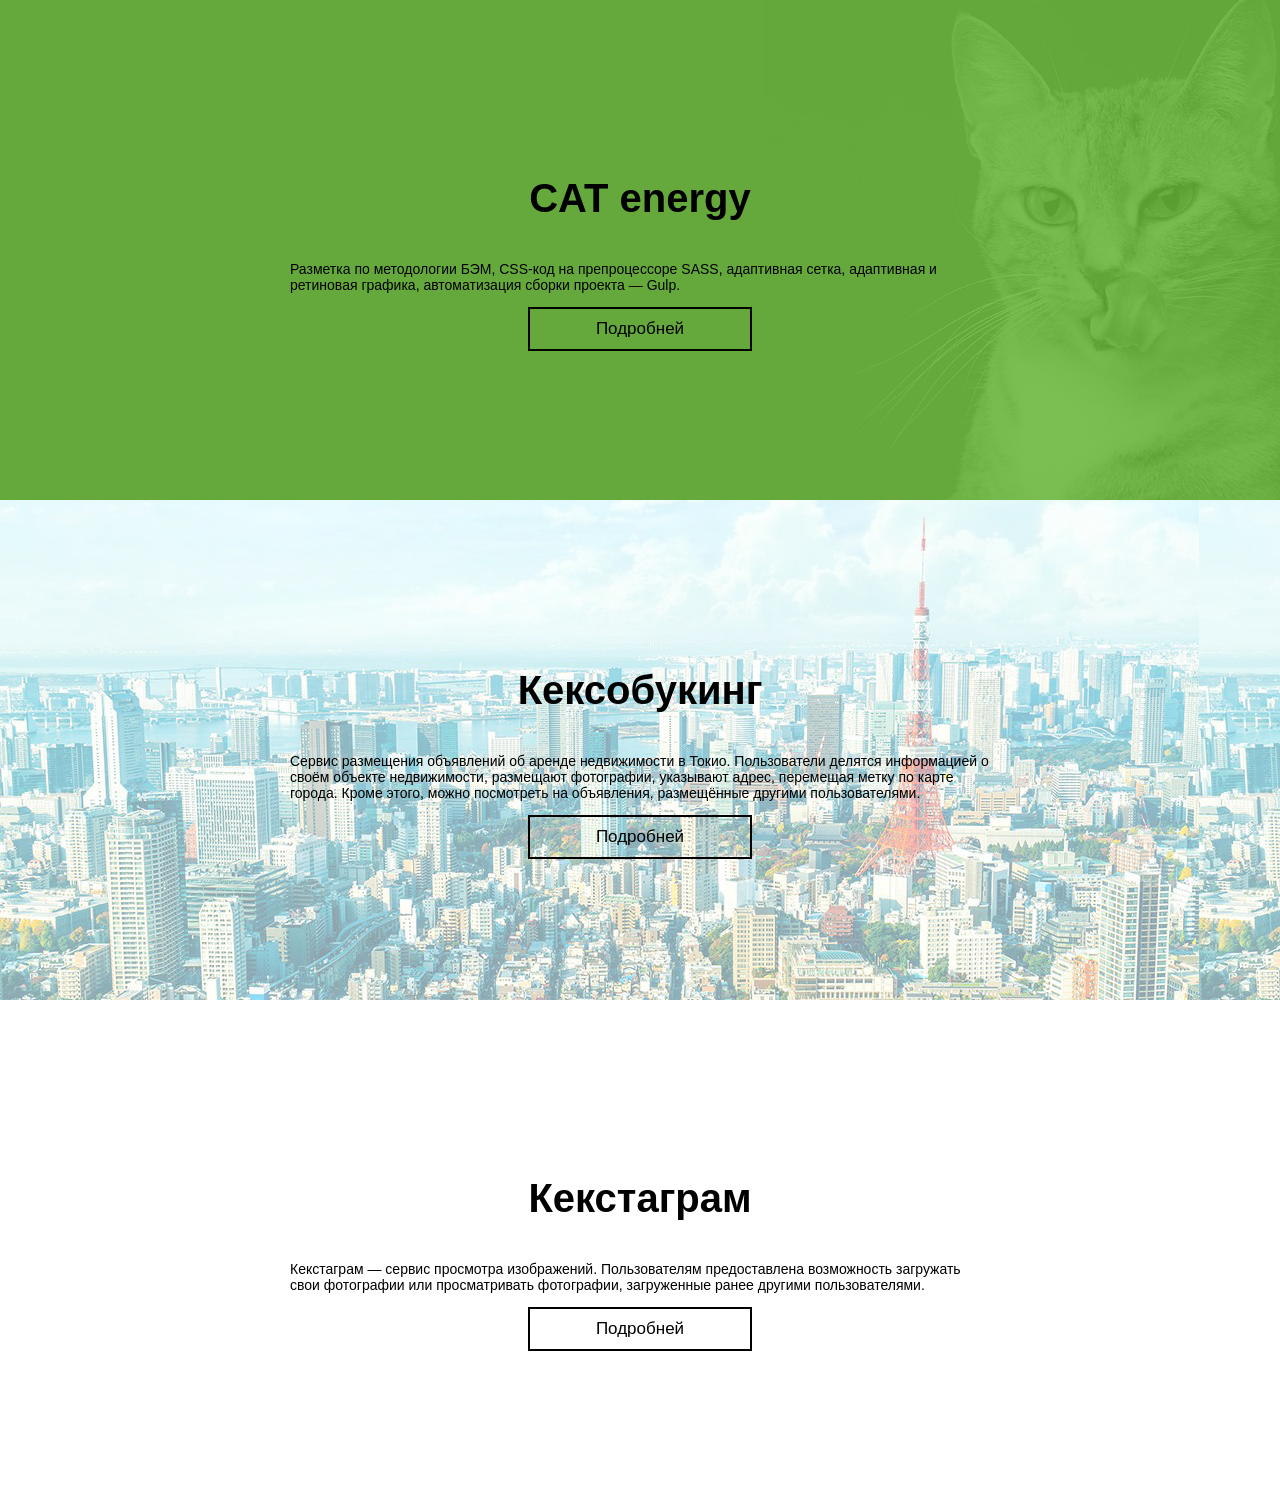
==== commit 297deb61: "кекстаграм" ====
--- a/index.html
+++ b/index.html
@@ -9,13 +9,18 @@
   <div class="project project--cat-energy">
     <h1 class="project__title">CAT energy</h1>
     <p class="project__description">Разметка по методологии БЭМ, CSS-код на препроцессоре SASS, адаптивная сетка, адаптивная и ретиновая графика, автоматизация сборки проекта &mdash; Gulp.</p>
-    <a class="project__link" href="catEnergy/index.html">Подробней</a>
+    <a class="project__link" href="catEnergy/index.html" target="_blank">Подробней</a>
   </div>
   <div class="project project--keksobooking">
     <h1 class="project__title">Кексобукинг</h1>
     <p class="project__description">Сервис размещения объявлений об аренде недвижимости в Токио. Пользователи делятся информацией о своём объекте недвижимости, размещают фотографии, указывают адрес, перемещая метку по карте города. Кроме этого, можно посмотреть на объявления, размещённые другими пользователями.</p>
-    <a class="project__link" href="keksobooking/index.html">Подробней</a>
-    </div>
+    <a class="project__link" href="keksobooking/index.html" target="_blank">Подробней</a>
+  </div>
+  <div class="project project--kekstagram">
+    <h1 class="project__title">Кекстаграм</h1>
+    <p class="project__description">Кекстаграм — сервис просмотра изображений. Пользователям предоставлена возможность загружать свои фотографии или просматривать фотографии, загруженные ранее другими пользователями.</p>
+    <a class="project__link" href="kekstagram/index.html" target="_blank">Подробней</a>
+  </div>
 
 </body>
 </html>
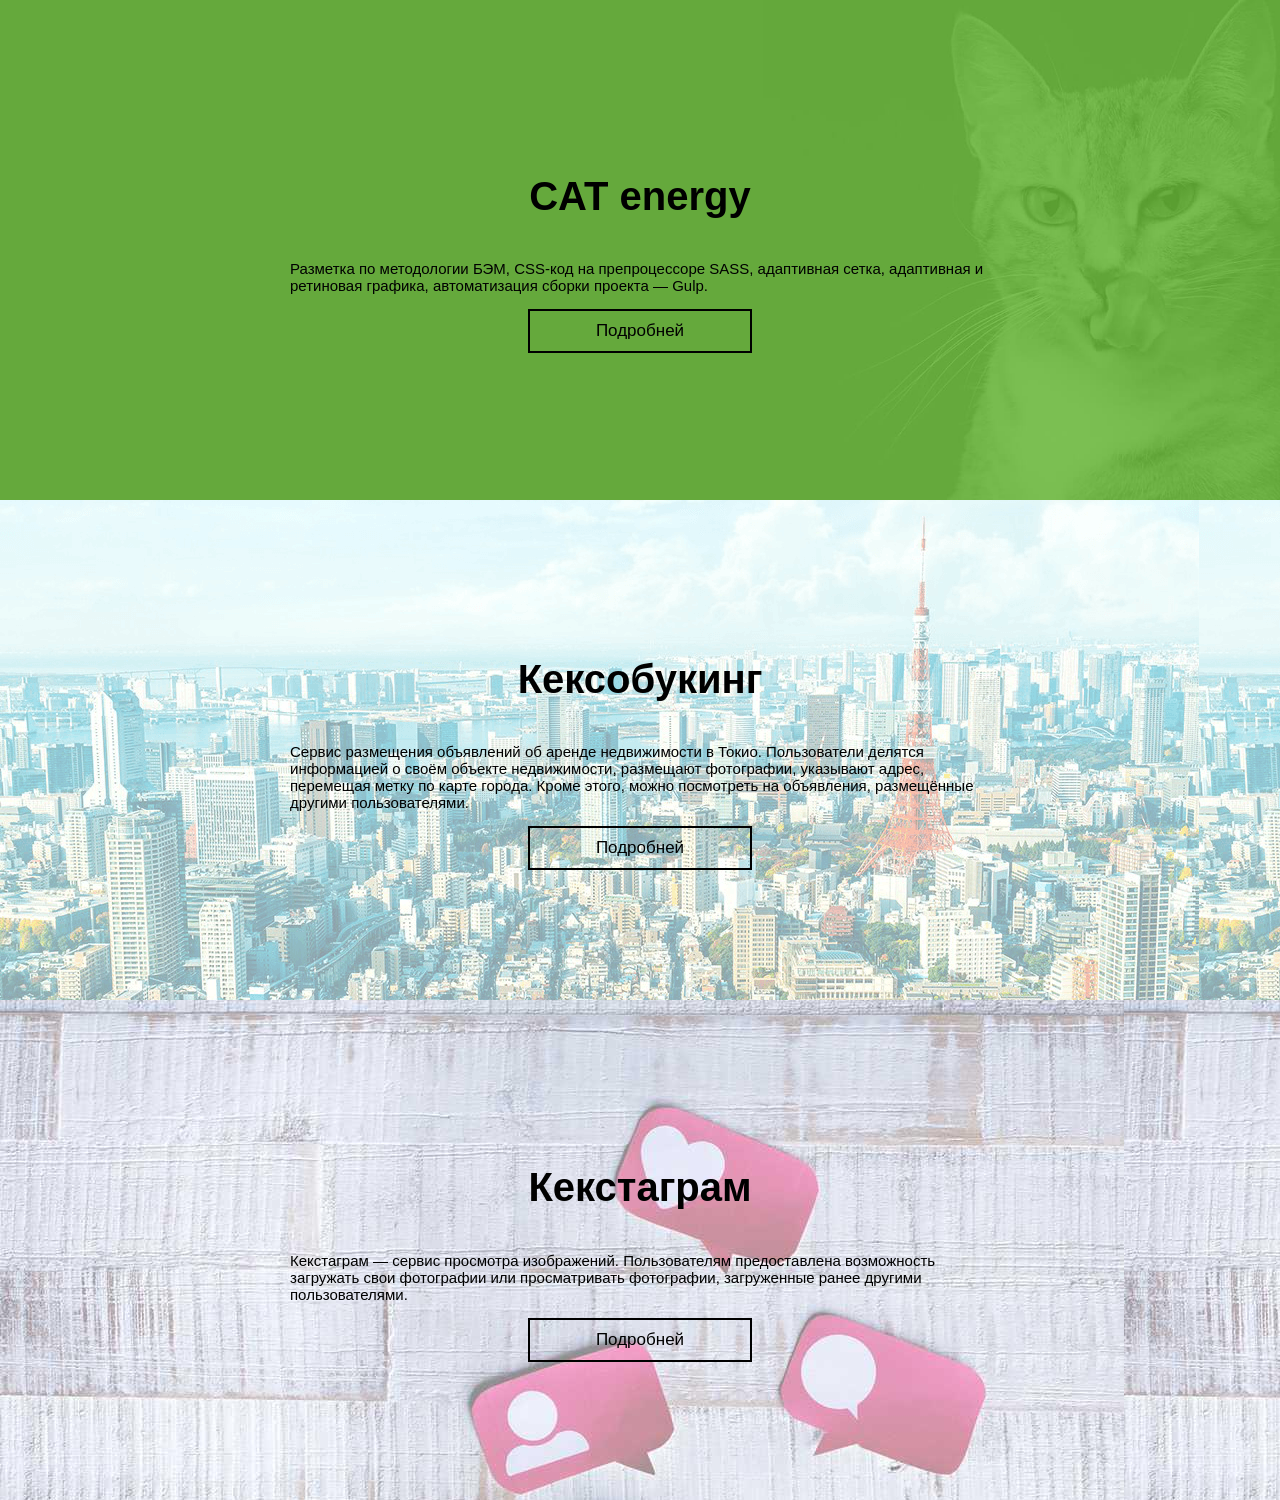
==== commit d4e9dad5: "добавляет яндекс метрику" ====
--- a/index.html
+++ b/index.html
@@ -4,6 +4,22 @@
   <title>Алина Калачева</title>
   <link rel="stylesheet" href="style.css">
   <meta name="viewport" content="width=device-width,initial-scale=1">
+
+  <!-- Yandex.Metrika counter -->
+  <script type="text/javascript" >
+    (function(m,e,t,r,i,k,a){m[i]=m[i]||function(){(m[i].a=m[i].a||[]).push(arguments)};
+    m[i].l=1*new Date();k=e.createElement(t),a=e.getElementsByTagName(t)[0],k.async=1,k.src=r,a.parentNode.insertBefore(k,a)})
+    (window, document, "script", "https://mc.yandex.ru/metrika/tag.js", "ym");
+
+    ym(61925191, "init", {
+        clickmap:true,
+        trackLinks:true,
+        accurateTrackBounce:true
+    });
+  </script>
+  <noscript><div><img src="https://mc.yandex.ru/watch/61925191" style="position:absolute; left:-9999px;" alt="" /></div></noscript>
+  <!-- /Yandex.Metrika counter -->
+
 </head>
 <body>
   <div class="project project--cat-energy">
--- a/style.css
+++ b/style.css
@@ -1,7 +1,7 @@
 body {
   background: white;
   font-family: 'Arial', 'Helvetica', sans-serif;
-  font-size: 14px;
+  font-size: 15px;
   font-weight: normal;
   color: black;
   min-width: 320px;
@@ -36,6 +36,10 @@
   background: url("img/map.png");
 }
 
+.project--kekstagram {
+  background: url("img/white-smartphone-1851415.jpg");
+}
+
 .project__title {
   font-size: 40px;
 }
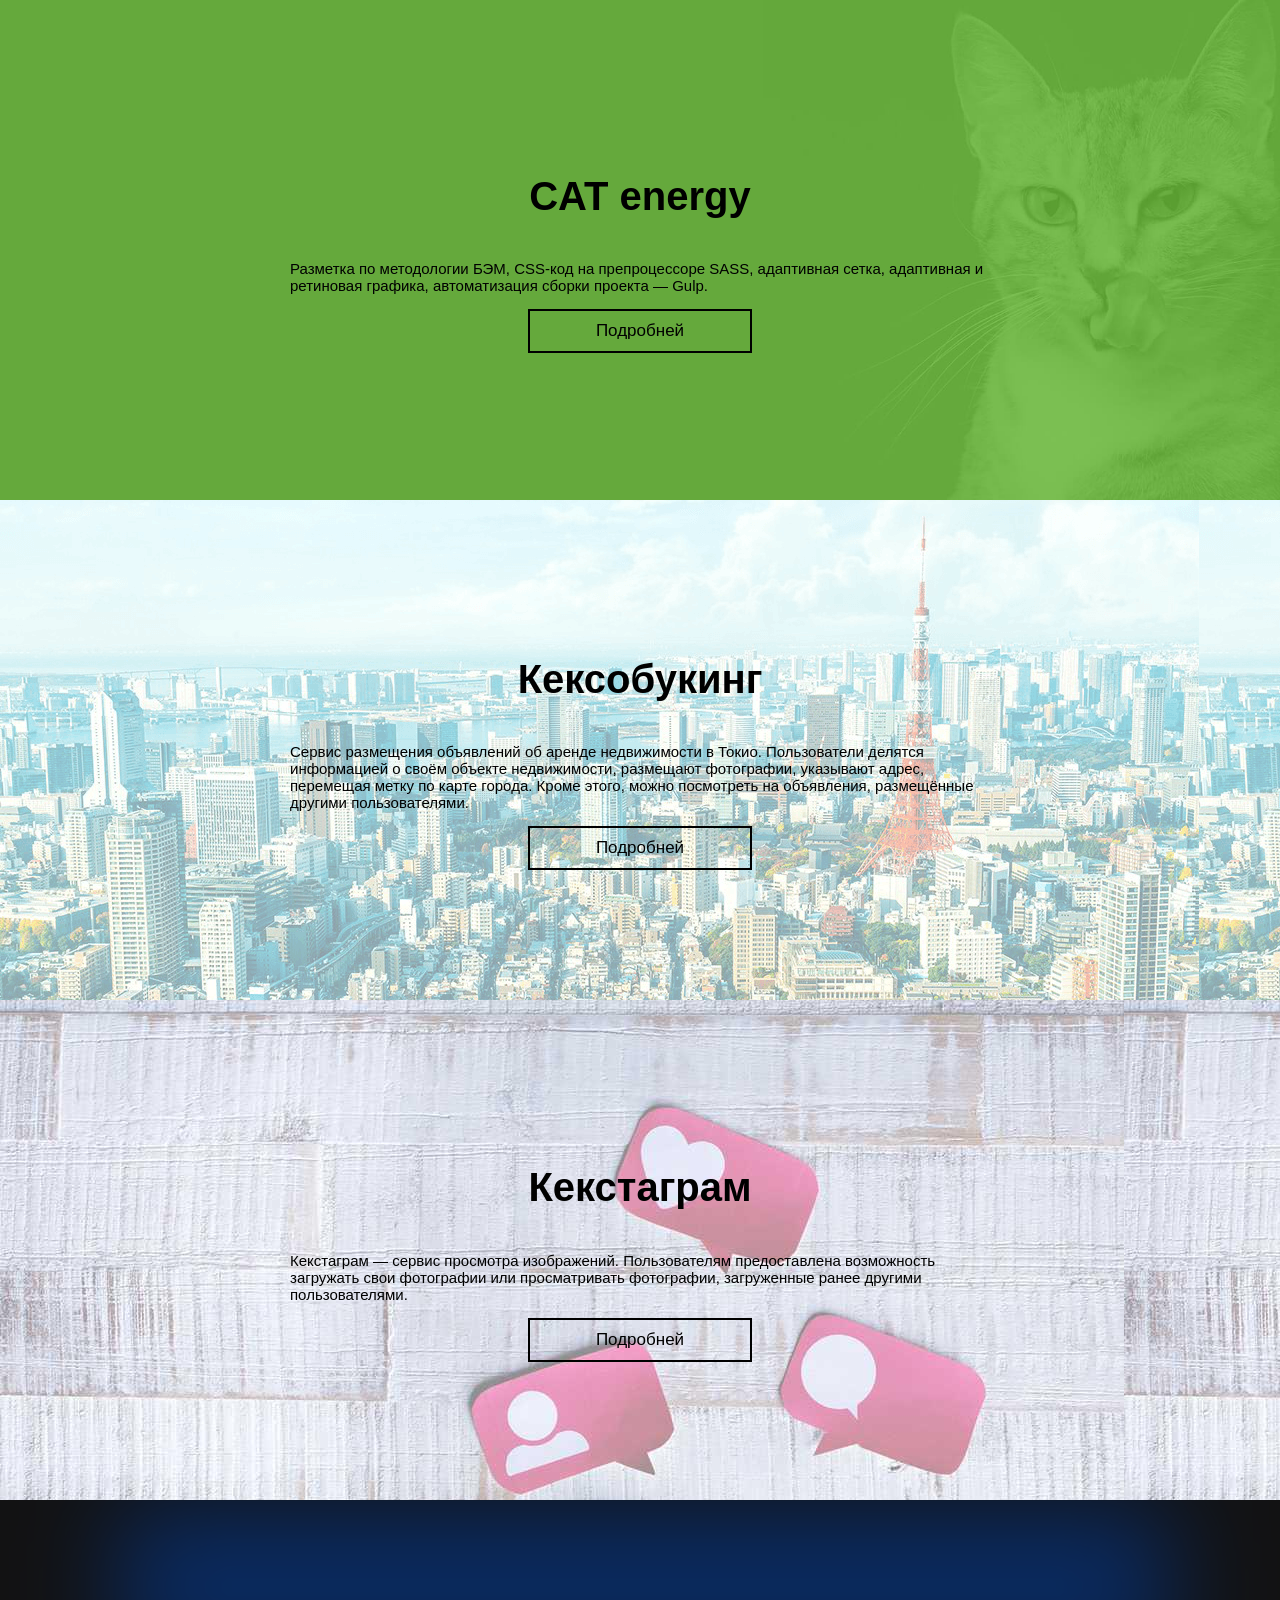
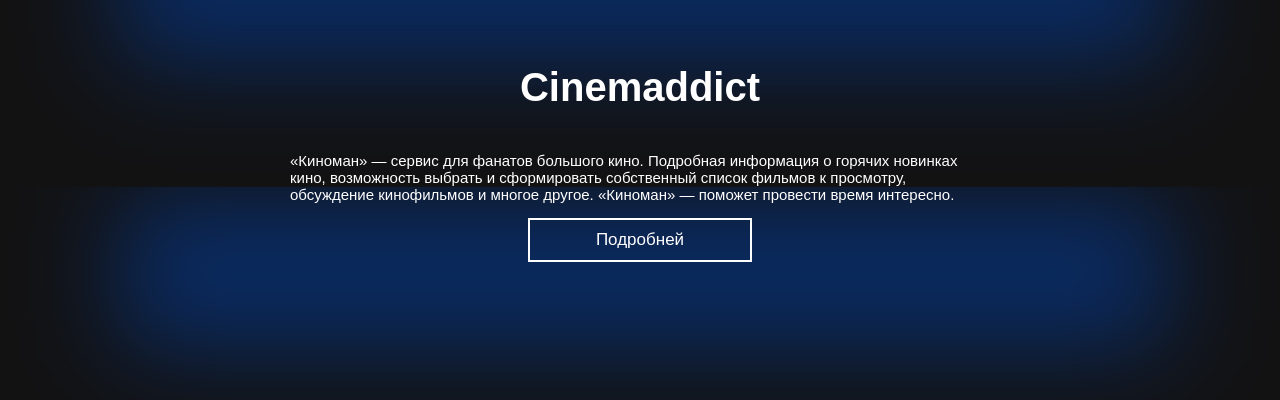
==== commit bb084f96: "Добавляет киномана" ====
--- a/index.html
+++ b/index.html
@@ -37,6 +37,11 @@
     <p class="project__description">Кекстаграм — сервис просмотра изображений. Пользователям предоставлена возможность загружать свои фотографии или просматривать фотографии, загруженные ранее другими пользователями.</p>
     <a class="project__link" href="kekstagram/index.html" target="_blank">Подробней</a>
   </div>
+  <div class="project project--сinemaddict">
+    <h1 class="project__title">Сinemaddict</h1>
+    <p class="project__description">«Киноман» — сервис для фанатов большого кино. Подробная информация о горячих новинках кино, возможность выбрать и сформировать собственный список фильмов к просмотру, обсуждение кинофильмов и многое другое. «Киноман» — поможет провести время интересно.</p>
+    <a class="project__link" href="./cinemaddict/index.html" target="_blank">Подробней</a>
+  </div>
 
 </body>
 </html>
--- a/style.css
+++ b/style.css
@@ -40,6 +40,22 @@
   background: url("img/white-smartphone-1851415.jpg");
 }
 
+.project--сinemaddict {
+  background: url("./img/background.png");
+  background-size: contain;
+  color: white;
+}
+
+.project--сinemaddict .project__link {
+  color: white;
+  border-color: white;
+}
+
+.project--сinemaddict .project__link:hover {
+  background: white;
+  color: black;
+}
+
 .project__title {
   font-size: 40px;
 }
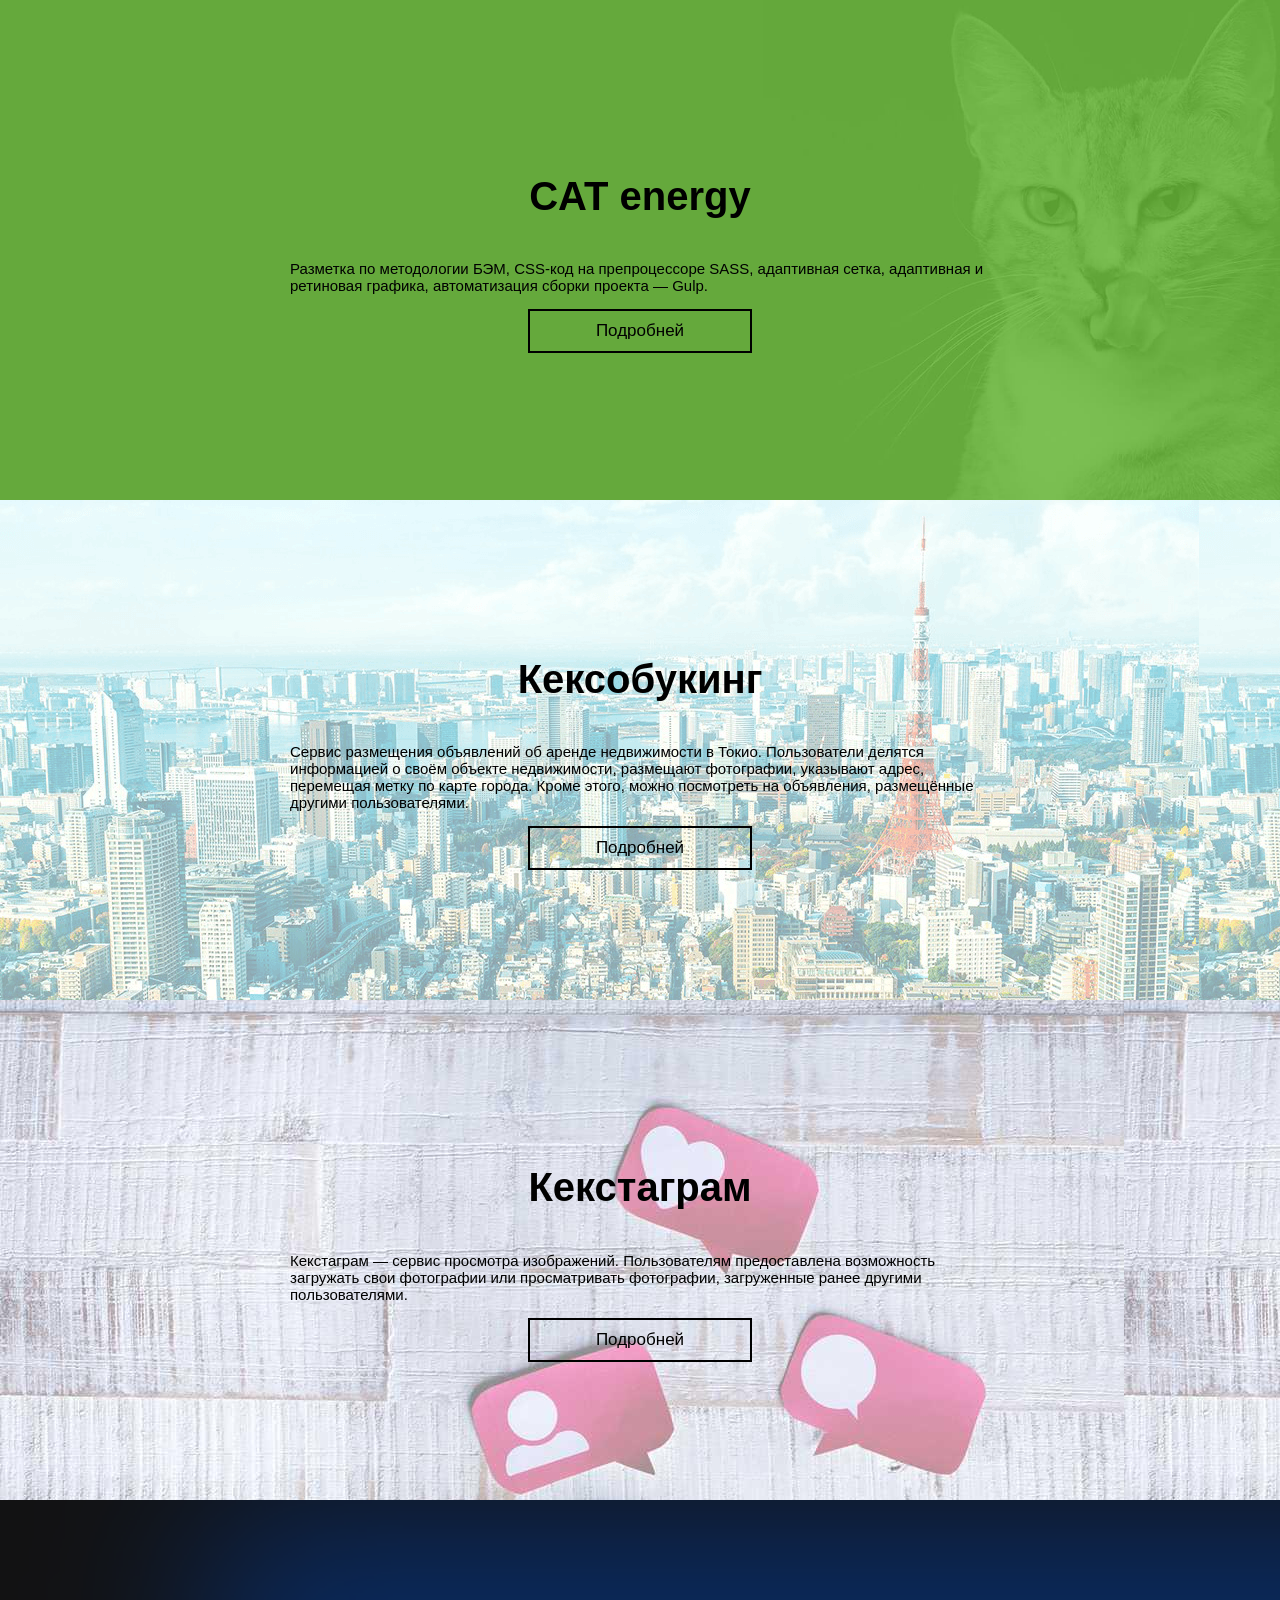
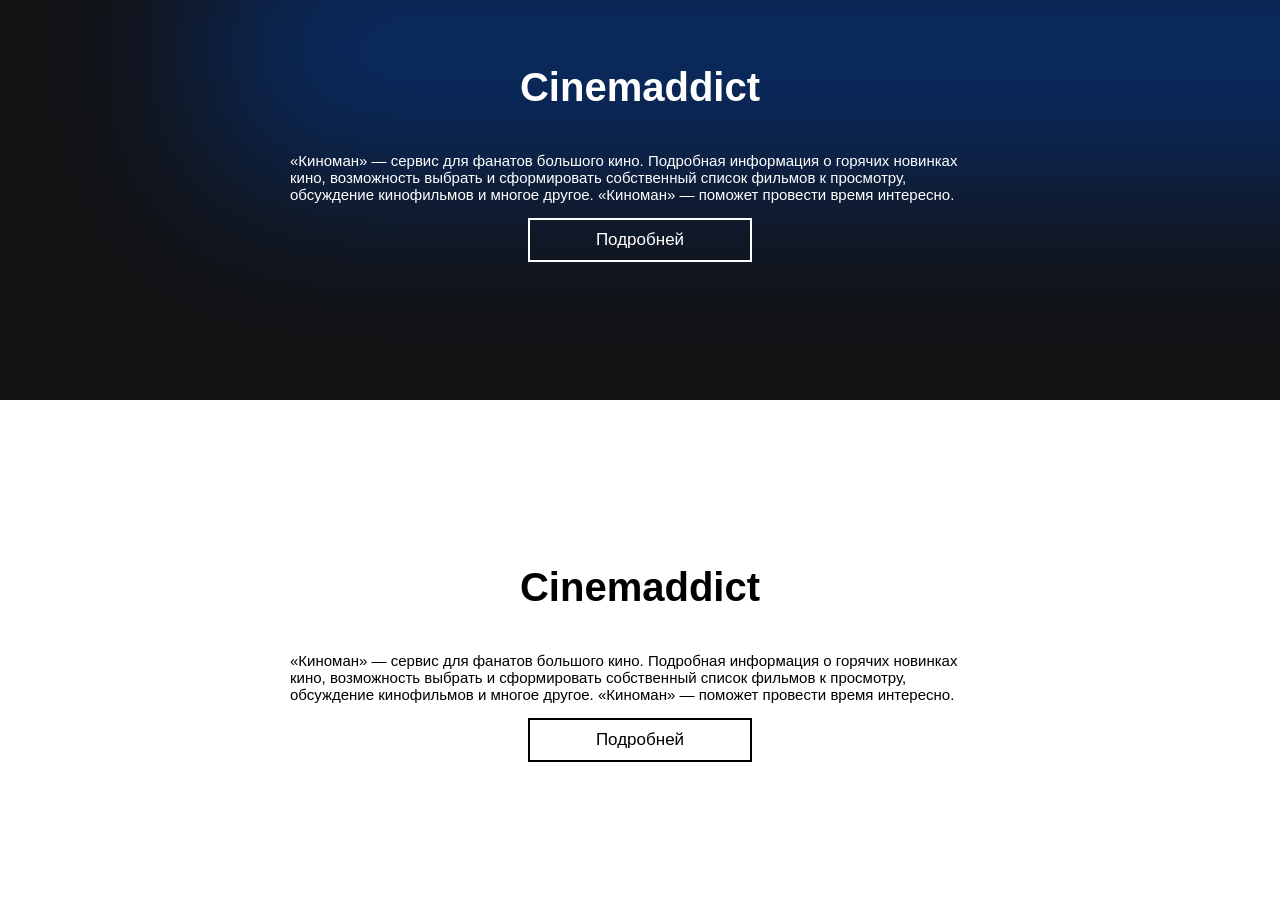
==== commit c4f84c4d: "fix" ====
--- a/index.html
+++ b/index.html
@@ -42,6 +42,11 @@
     <p class="project__description">«Киноман» — сервис для фанатов большого кино. Подробная информация о горячих новинках кино, возможность выбрать и сформировать собственный список фильмов к просмотру, обсуждение кинофильмов и многое другое. «Киноман» — поможет провести время интересно.</p>
     <a class="project__link" href="./cinemaddict/index.html" target="_blank">Подробней</a>
   </div>
+  <div class="project project--wtw">
+    <h1 class="project__title">Сinemaddict</h1>
+    <p class="project__description">«Киноман» — сервис для фанатов большого кино. Подробная информация о горячих новинках кино, возможность выбрать и сформировать собственный список фильмов к просмотру, обсуждение кинофильмов и многое другое. «Киноман» — поможет провести время интересно.</p>
+    <a class="project__link" href="./public/index.html" target="_blank">Подробней</a>
+  </div>
 
 </body>
 </html>
--- a/style.css
+++ b/style.css
@@ -42,7 +42,7 @@
 
 .project--сinemaddict {
   background: url("./img/background.png");
-  background-size: contain;
+  background-size: cover;
   color: white;
 }
 
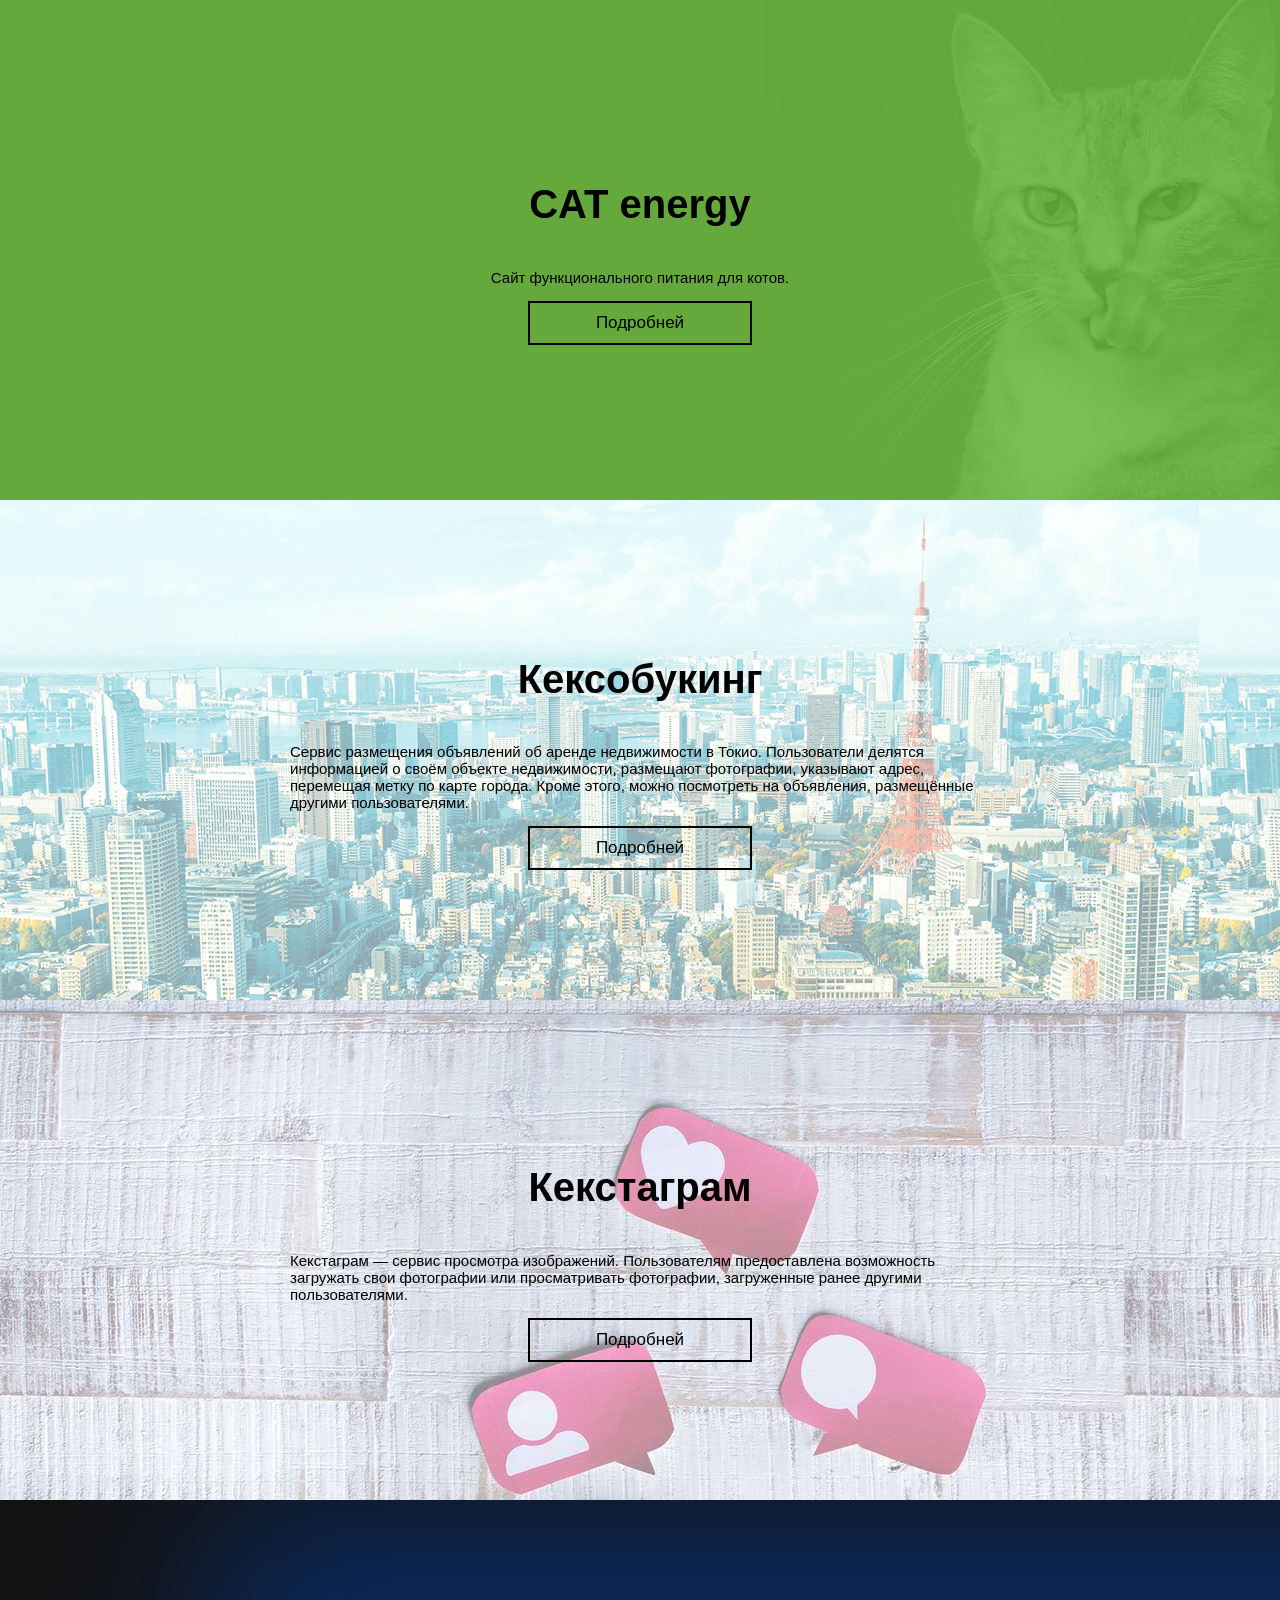
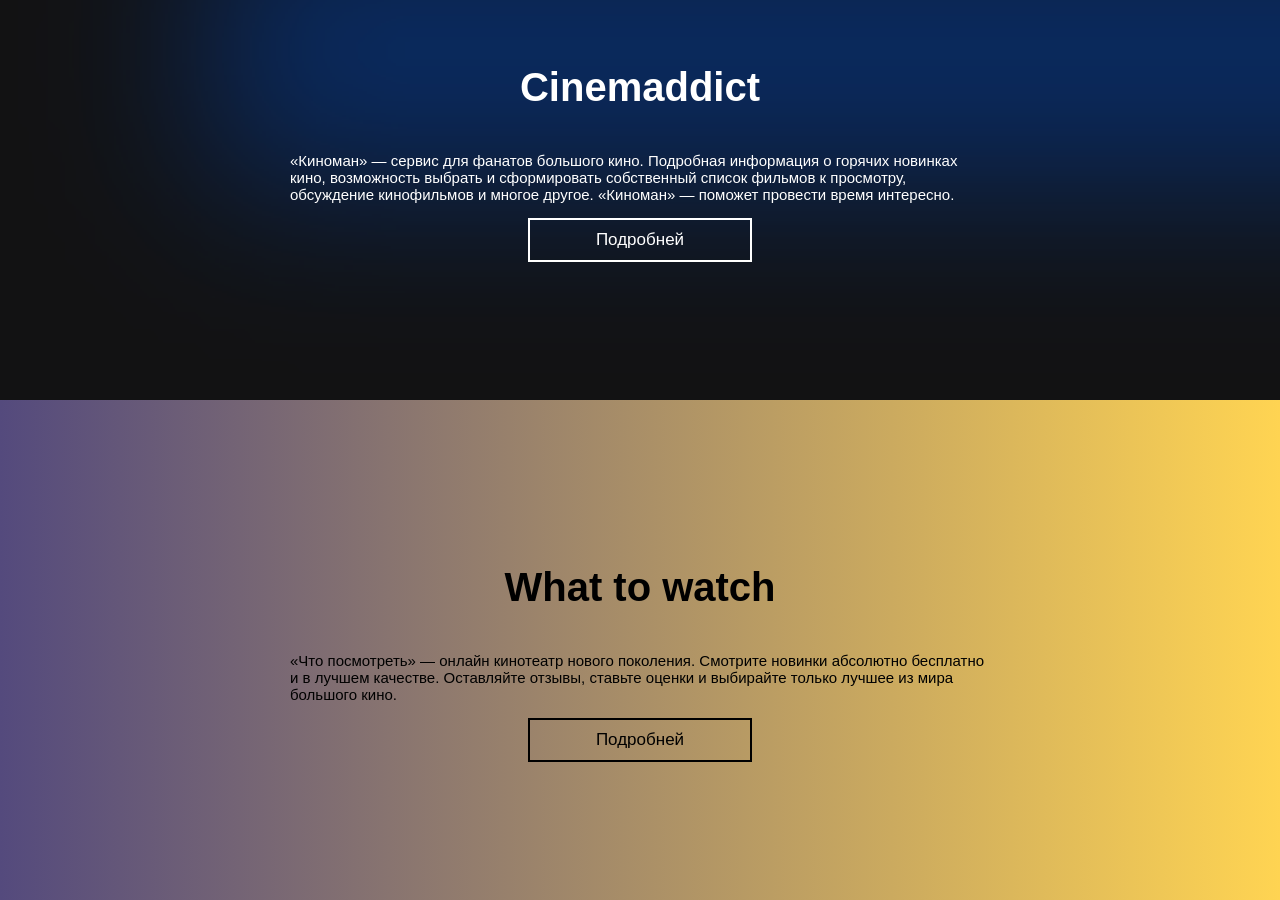
==== commit ba81ec45: "wtw" ====
--- a/index.html
+++ b/index.html
@@ -24,7 +24,7 @@
 <body>
   <div class="project project--cat-energy">
     <h1 class="project__title">CAT energy</h1>
-    <p class="project__description">Разметка по методологии БЭМ, CSS-код на препроцессоре SASS, адаптивная сетка, адаптивная и ретиновая графика, автоматизация сборки проекта &mdash; Gulp.</p>
+    <p class="project__description">Сайт функционального питания для котов.</p>
     <a class="project__link" href="catEnergy/index.html" target="_blank">Подробней</a>
   </div>
   <div class="project project--keksobooking">
@@ -43,9 +43,9 @@
     <a class="project__link" href="./cinemaddict/index.html" target="_blank">Подробней</a>
   </div>
   <div class="project project--wtw">
-    <h1 class="project__title">Сinemaddict</h1>
-    <p class="project__description">«Киноман» — сервис для фанатов большого кино. Подробная информация о горячих новинках кино, возможность выбрать и сформировать собственный список фильмов к просмотру, обсуждение кинофильмов и многое другое. «Киноман» — поможет провести время интересно.</p>
-    <a class="project__link" href="./public/index.html" target="_blank">Подробней</a>
+    <h1 class="project__title">What to watch</h1>
+    <p class="project__description">«Что посмотреть» — онлайн кинотеатр нового поколения. Смотрите новинки абсолютно бесплатно и в лучшем качестве. Оставляйте отзывы, ставьте оценки и выбирайте только лучшее из мира большого кино.</p>
+    <a class="project__link" href="./wtw/" target="_blank">Подробней</a>
   </div>
 
 </body>
--- a/style.css
+++ b/style.css
@@ -46,6 +46,11 @@
   color: white;
 }
 
+.project--wtw {
+  background: linear-gradient(to right, #544a7d, #ffd452);
+  background-size: cover;
+}
+
 .project--сinemaddict .project__link {
   color: white;
   border-color: white;
